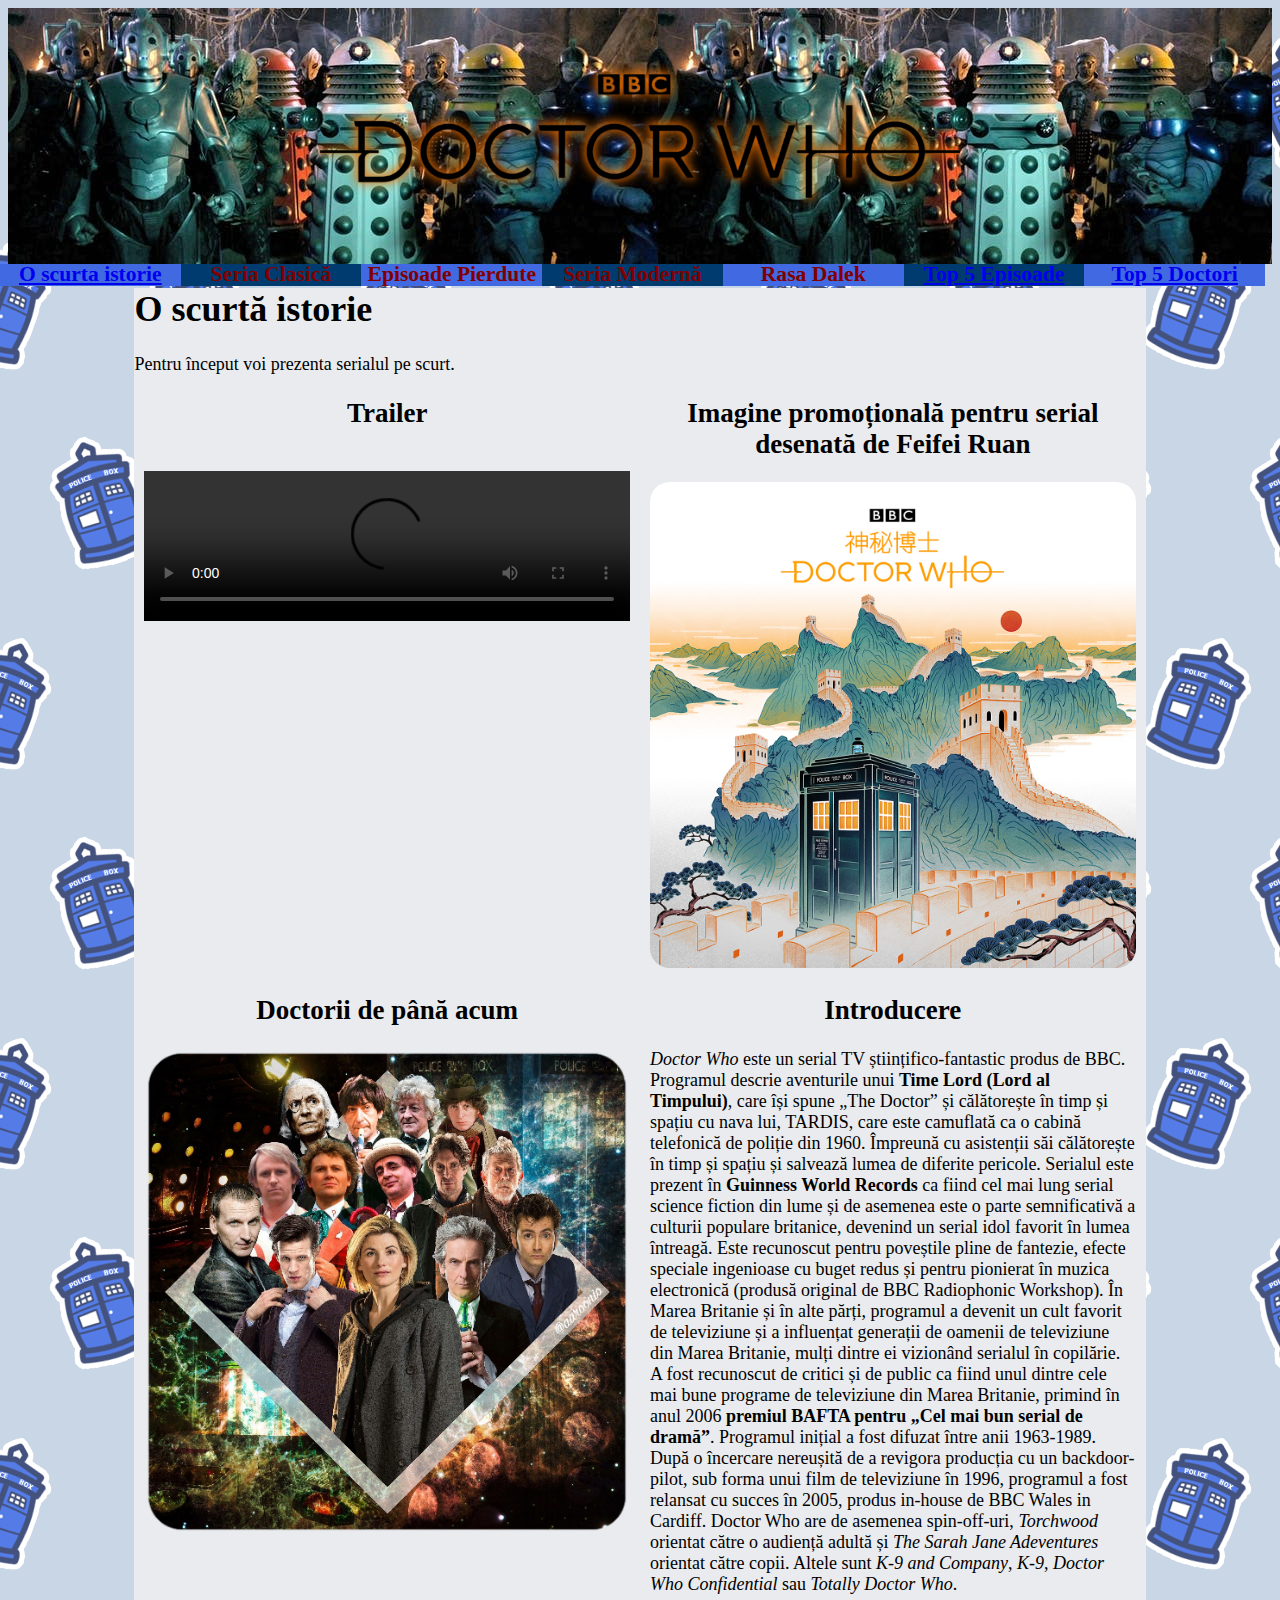
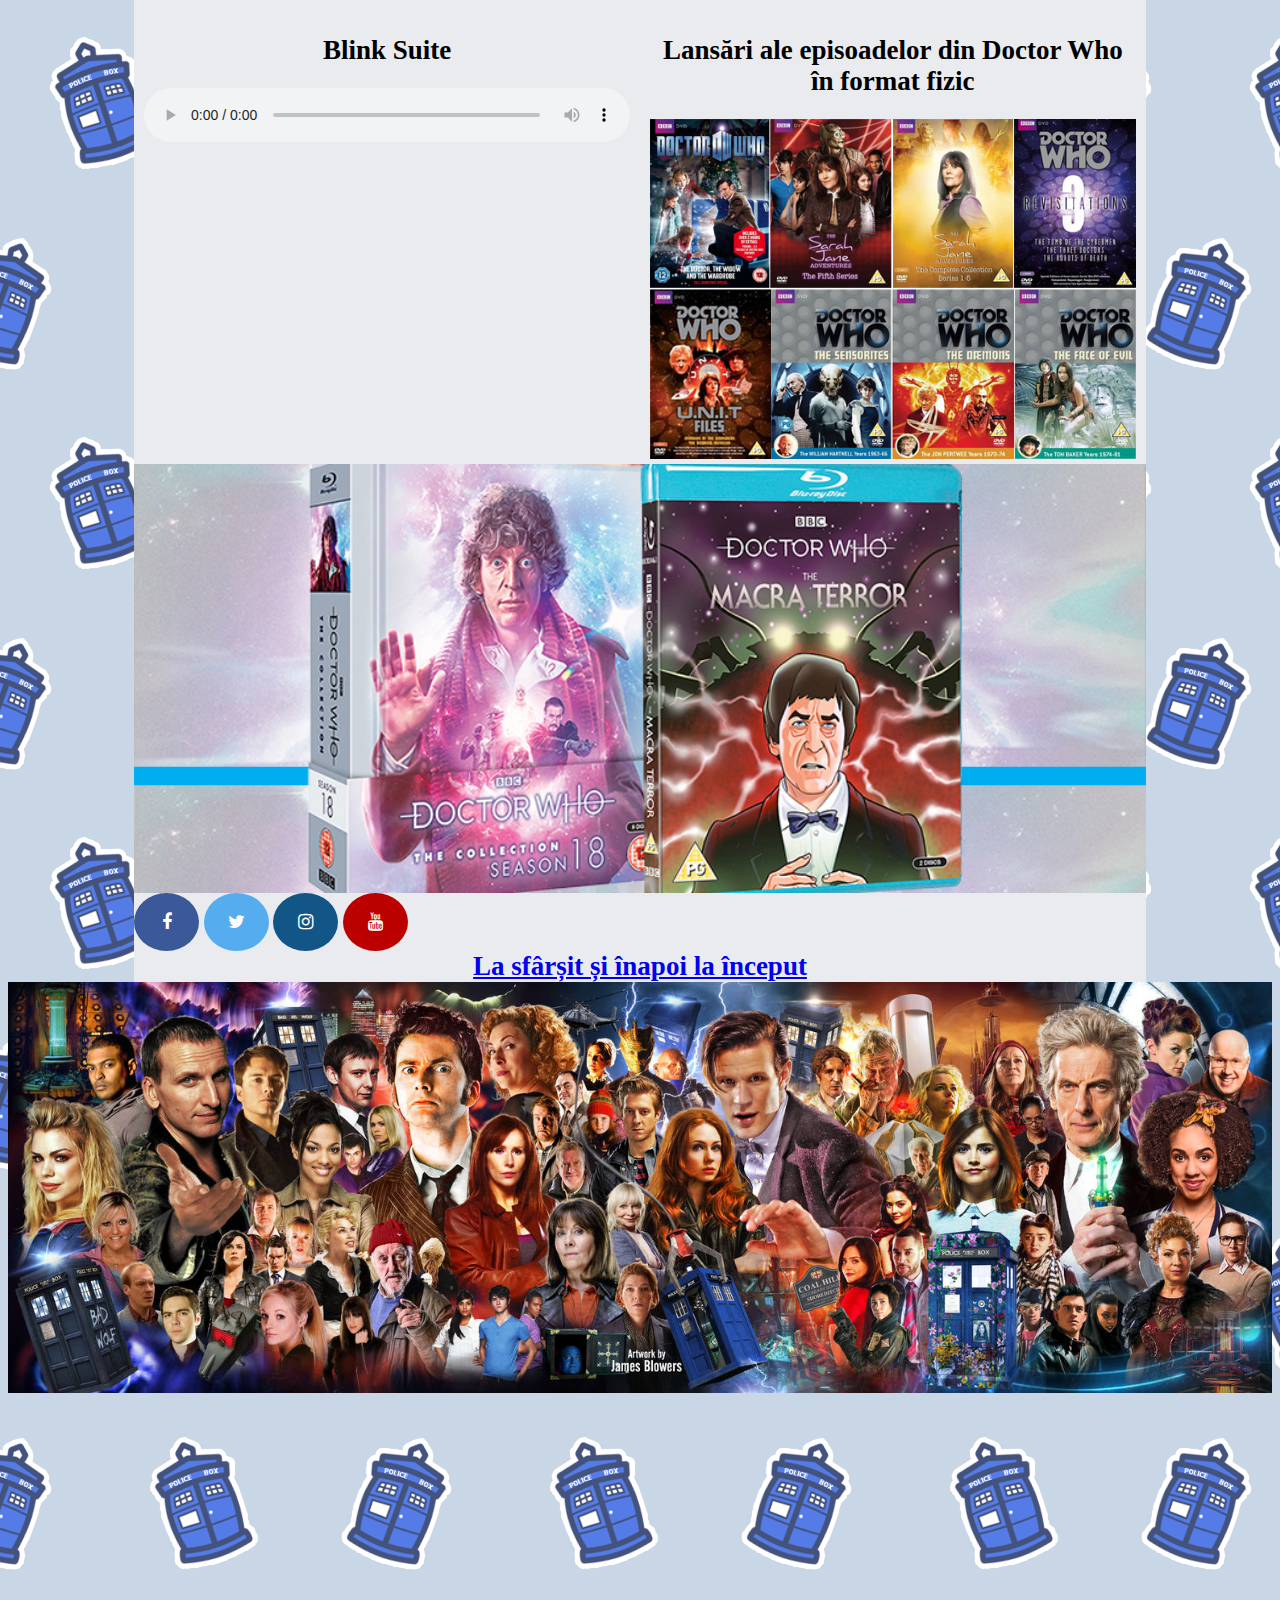
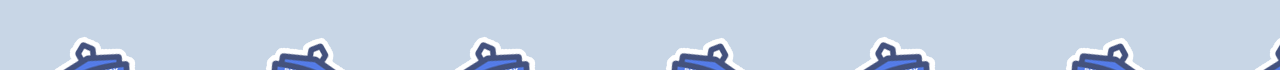
==== index.html @ f7acc75d "..." ====
<!DOCTYPE html>
<html lang="ro">
	<head>
		<title>O scurtă istorie - Doctor Who - </title>
		<meta charset="UTF-8">
		<meta name="description" content="O privire de ansamblu asupra serialului Doctor Who">
		<meta name="keywords" content="Doctor Who, trailer, BBC, 1963, BAFTA, Marele Zid Chinezesc, TARDIS, științifico-fantastic, Lord al Timpului">
		<meta name="author" content="Dan Nimară">
		<meta name="viewport" content="width=device-width, initial-scale=1.0">
		<link rel="stylesheet" type="text/css" href="CSS/index.css">
		<link rel="stylesheet" type="text/css" href="CSS/csscomun.css">
		<link rel="stylesheet" href="https://cdnjs.cloudflare.com/ajax/libs/font-awesome/4.7.0/css/font-awesome.min.css">
		<script>
		window.onload=function(){
			var height = Math.max( document.body.scrollHeight, document.body.offsetHeight, 
		document.documentElement.clientHeight, document.documentElement.scrollHeight, document.documentElement.offsetHeight );
			document.getElementById("stickymenu").style.height=height+"px"

		}
		</script>
		<style>
			
			
		</style>
		<link rel="shortcut icon" type="image/x-icon" href="./favicon.ico"/>
	</head>
	<body>
		<header class="c1">
			<img class="top" src="imagini/Logo.png" alt="Logo">
			<div id="stickymenu">
			<nav id="wrapper">
				<div id="navbar">
				<ul class="menu">
					<li>
					<div><a href="index.html"> O scurta istorie</a></div>
						<ul class="submenu">
							<li><a href="index.html#Trailer">Trailer</a></li>
							<li><a href="index.html#Doctorii">Doctorii de până acum</a></li>
							<li><a href="index.html#Introducere"> Introducere</a></li>
							<li><a href="index.html#Lansari">Lansări ale episoadelor din Doctor Who în format fizic</a></li>
						</ul>
					</li>
					<li><A HREF="SeriaClasică.html">Seria Clasică</A></li>
					<li><a href="EpisoadePierdute.html"> Episoade Pierdute</a></li>
					<li><a href="SeriaModernă.html"> Seria Modernă</a></li>
					<li><a href="RasaDalek.html"> Rasa Dalek</a></li>
					<li>
					<div><a href="Top5Episoade.html"> Top 5 Episoade</a></div>
						<ul class="submenu">
							<li><a href="Top5Episoade.html#5E">Locul 5</a></li>
							<li><a href="Top5Episoade.html#4E">Locul 4</a></li>
							<li><a href="Top5Episoade.html#3E">Locul 3</a></li>
							<li><a href="Top5Episoade.html#2E">Locul 2</a></li>
							<li><a href="Top5Episoade.html#1E">Locul 1</a></li>
						</ul>
					</li>
					<li>
					<div><a href="Top5Doctori.html"> Top 5 Doctori</a></div>
						<ul class="submenu">
							<li><a href="Top5Doctori.html#5D">Locul 5</a></li>
							<li><a href="Top5Doctori.html#4D">Locul 4</a></li>
							<li><a href="Top5Doctori.html#3D">Locul 3</a></li>
							<li><a href="Top5Doctori.html#2D">Locul 2</a></li>
							<li><a href="Top5Doctori.html#1D">Locul 1</a></li>
						</ul>
					</li>
				</ul>
				</div>
			</nav>
			</div>
		</header>
		<main>
			<div class="greybck">
			<h1> O scurtă istorie </h1>
			<aside>
			Pentru început voi prezenta serialul pe scurt.
			</aside>
			<div id="coloane">
				<div class="column">
					<section id="Trailer">
					<h2> Trailer </h2>
					<video controls>
					<source src="videos/Doctor-Who--Another-Planet--with-Who--Series-Trailer.mp4" type="video/mp4">
					Your browser does not support the video tag.
					</video>
					</section> 
				</div>
				<div class="column">
					<section id="Imagine">
						<h2> Imagine promoțională pentru serial desenată de Feifei Ruan</h2>
						<img src="imagini/MareleZidChinezesc.jpg" alt="TARDIS-ul pe Marele Zid Chinezesc" title="TARDIS">
					</section>
				</div>
				<div class="column">
					<section id="Doctorii">
						<h2> Doctorii de până acum </h2>
						<img src="imagini/Doctorul.png" alt="Imagine cu încarnările Doctorului" title="Încarnările Doctorului">
					</section>
				</div>
				<div class="column">
					<section id="Introducere">
						<h2> Introducere </h2>
						<p> <cite>Doctor Who</cite> este un serial TV științifico-fantastic produs de BBC. Programul descrie aventurile unui <strong>Time Lord (Lord al Timpului)</strong>, care își spune „The Doctor” și călătorește în timp și spațiu cu nava lui, TARDIS, care este camuflată ca o cabină telefonică de poliție din <time>1960</time>. Împreună cu asistenții săi călătorește în timp și spațiu și salvează lumea de diferite pericole.
							Serialul este prezent în <b>Guinness World Records</b> ca fiind cel mai lung serial science fiction din lume și de asemenea este o parte semnificativă a culturii populare britanice, devenind un serial idol favorit în lumea întreagă. Este recunoscut pentru poveștile pline de fantezie, efecte speciale ingenioase cu buget redus și pentru pionierat în muzica electronică (produsă original de BBC Radiophonic Workshop). În Marea Britanie și în alte părți, programul a devenit un cult favorit de televiziune și a influențat generații de oamenii de televiziune din Marea Britanie, mulți dintre ei vizionând serialul în copilărie. A fost recunoscut de critici și de public ca fiind unul dintre cele mai bune programe de televiziune din Marea Britanie, primind în anul <time>2006</time> <b>premiul BAFTA pentru „Cel mai bun serial de dramă”</b>.
							Programul inițial a fost difuzat între anii <time>1963</time>-<time>1989</time>. După o încercare nereușită de a revigora producția cu un backdoor-pilot, sub forma unui film de televiziune în <time>1996</time>, programul a fost relansat cu succes în <time>2005</time>, produs in-house de BBC Wales in Cardiff. Doctor Who are de asemenea spin-off-uri, <em>Torchwood</em> orientat către o audiență adultă și <em>The Sarah Jane Adeventures</em> orientat către copii. Altele sunt <em>K-9 and Company</em>, <em>K-9</em>, <em>Doctor Who Confidential</em> sau <em>Totally Doctor Who</em>. </p>
					</section>
				</div>
				<div class="column">
					<section id="Blink">
						<h2> Blink Suite </h2>
						<audio controls>
						<source src="DoctorWhoSeries3Soundtrack-BlinkSuite.mp3" type="audio/mpeg">
						Your browser does not support the audio tag.
						</audio>
					</section>
				</div>
				<div class="column">
					<section id="Lansari">
						<h2> Lansări ale episoadelor din Doctor Who în format fizic </h2>
						<img src="imagini/DVD-uri.jpg" alt="DVD-uri cu Doctor Who și spin-off-uri de-ale lui" title="DVD-uri">
					</section>
				</div>
				
					<img src="imagini/Blu-Ray.jpg" alt="Blu-Ray-uri cu Doctor Who" title="Blu-Ray-uri" class="center">
				
			</div>
			
			<a href="https://www.facebook.com/DoctorWho/" class="fa fa-facebook"></a>
			<a href="https://twitter.com/bbcdoctorwho" class="fa fa-twitter"></a>
			<a href="https://www.instagram.com/bbcdoctorwho/" class="fa fa-instagram"></a>
			<a href="https://www.youtube.com/user/doctorwho" class="fa fa-youtube"></a>
			<div class="alwaystop">
					<a href="#">La sfârșit și înapoi la început</a>
			</div>
			</div>
			
		</main>
		<footer>
		<img src="imagini/ModernDW.jpg" alt="Footer Image" class="image-responsive">
		</footer>
	</body>
</html>
---- CSS/index.css ----
#Imagine img{
	border-radius: 20px;
}
---- CSS/csscomun.css ----
html {
    font-size: 18px;
    font-family: "Times New Roman", Times, serif;
			background-image: url('cssimages/Tardis.png');
}



/* ------------meniu ------------------*/
	ul.menu,ul.submenu{ /* resetarea spatierilor */
		margin:0px;
		padding:0px;
		text-indent:0px;
	}
	nav{
		width:100000%;
		position:sticky;
		top: 0px;	
		left: 0px;
	}
	ul.menu>li, ul.menu>li>ul.submenu>li{
		display:block;
		
		font-size:1.2rem;
		font-weight:bold;
		height:1.2rem;
		line-height:1.2rem;
		text-align:center;		
		list-style-type:none;
		overflow:hidden;
	}
	ul.menu>li{
	 float:left;
	 width:14.28%;
	}
	ul.submenu>li{
	 width:100%;
	}
	ul.menu>li>a,ul.menu>li>div,ul.submenu>li>a{
		display:block;
		height:	100%;
		text-decoration:none;
		color:Maroon;
	}
	ul.menu>li:nth-of-type(even) a, ul.menu>li:nth-of-type(even) div{
		background:#003b6f;
	}
	ul.menu>li:nth-of-type(odd) a, ul.menu>li:nth-of-type(odd) div{
		background:royalblue;
	}

	ul.menu>li>ul.submenu{
		position:relative;
		top:0px;
	}

	ul.menu>li>ul.submenu>li
	{
		border-top:1px solid black;
	}
	ul.menu>li>ul.submenu>li:last-child
	{
		border-bottom:1px solid black;
	}

	ul.menu>li>a:hover, ul.submenu>li>a:hover{
		background:yellow;
	}
	ul.menu>li:hover{
		overflow:visible;
	}
	#stickymenu{
		position:absolute;
		width:0.1%;
		/* top: 0px; */
		left: 0px;
		z-index: 500;
	}
	
	
/* ------------ imagini ------------*/
	figure{
    display: inline-block;
    border: 1px solid black;
    margin: 20px;
	text-align: center;
	font-weight: bold;
	}
	.center{
	display: block;
	margin-left: auto;
	margin-right: auto;
	}
/* ----------- aliniere titlu --------- */
	h2{
		text-align: center;
	}
/* ------------ coloane --------------*/
	
	#coloane>section,#coloane>figure,#coloane>p,#coloane>video{
		padding: 2px;
		min-width: 250px;
		width: 100%;
		height: auto;
	}
	#coloane2>section,#coloane2>figure,#coloane2>p,#coloane2>video{
		padding: 2px;
		min-width: 250px;
		width: 100%;
		height: auto;
	}
	.column{
		width:50%;
		padding-left: 10px;
		padding-right: 10px;
		box-sizing: border-box;
	}
	div#coloane{
		display: flex;
		flex-wrap: wrap;
	}
	div#coloane2{
		display: flex;
		flex-wrap: wrap;
	}
	main{
		padding-left: 10%;
		padding-right: 10%;

	}
	.greybck{
		background-color: #e9ebee;
	}
	
/* -------------- footer and header ------------- */
	.top{	
				display: block;
				margin-left: auto;
				margin-right: auto;
				margin-top: auto;
				width: 61%;
			}
	.c1{
		background-image: url('cssimages/dw-villains.jpeg');
		background-repeat: repeat;
		}
	.image-responsive{
		width: 100%;
		height: auto;
	}
	.alwaystop{
		font-weight: bold;
		float:none;
		text-align: center;
		font-size: 1.5em;
	}
/* -------------- facebook, twitter, instagram, youtube ----------- */
			.fa {
			  padding: 20px;
			  font-size: 30px;
			  width: 25px;
			  text-align: center;
			  text-decoration: none;
			  border-radius: 50%;
			}
			.fa:hover {
			  opacity: 0.7;
			  box-shadow: 0px 0px 15px 5px #F8F8FF;
			}
			/* Facebook */
			.fa-facebook {
			  background: #3B5998;
			  color: white;
			}
			/* Twitter */
			.fa-twitter {
				background: #55ACEE;
				color: white;
			}
			.fa-youtube {
				background: #bb0000;
				color: white;
			}
			.fa-instagram {
				background: #125688;
				color: white;
			}
/* ----------- responsive general ---------- */
		p{
		float:none;
		width:100%;
		}
		img{
		width:100%;
		height: auto;
		}
		audio{
			width: 100%;
		}
		video{
			margin-top: 20px;
			width: 100%;
			height: auto;
		}
		header.c1{
			width: 100%;
			height: auto;
		}
	@media screen and (min-width:360px) and (max-width:499px){
		main{
			padding-left: 5px;
			padding-right: 5px;
		}
		div#coloane{
		display: block;
		}
		div#coloane2{
		display: block;
		}
		.column{
		width:100%;
		padding-left: 10px;
		box-sizing: border-box;
		}
		ul.menu>li{
		 width:14.28%;
		}

		ul.menu>li:hover ul.submenu{
			width:100vw;
			position:absolute;
			left:0px;
			top:1.2rem;
			border-top:1px solid magenta;
			border-bottom:1px solid black;
		}
		
		ul.menu>li:nth-of-type(even):hover ul.submenu{
				background:#003b6f;
		}
		ul.menu>li:nth-of-type(odd):hover ul.submenu{
				background:royalblue;
		}
		ul.menu>li:hover ul.submenu>li{
			float:left;
			width:14.28%;
			border:none;
		}
	}
	@media screen and (min-width:500px) and (max-width:750px){
		main{
			padding-left: 5px;
			padding-right: 5px;
		}
		
		ul.menu>li{
		 width:14.28%;
		}

		ul.menu>li:hover ul.submenu{
			width:100vw;
			position:absolute;
			left:0px;
			top:1.2rem;
			border-top:1px solid magenta;
			border-bottom:1px solid black;
		}
		
		ul.menu>li:nth-of-type(even):hover ul.submenu{
				background:#003b6f;
		}
		ul.menu>li:nth-of-type(odd):hover ul.submenu{
				background:royalblue;
		}
		ul.menu>li:hover ul.submenu>li{
			float:left;
			width:14.28%;
			border:none;
		}
	}
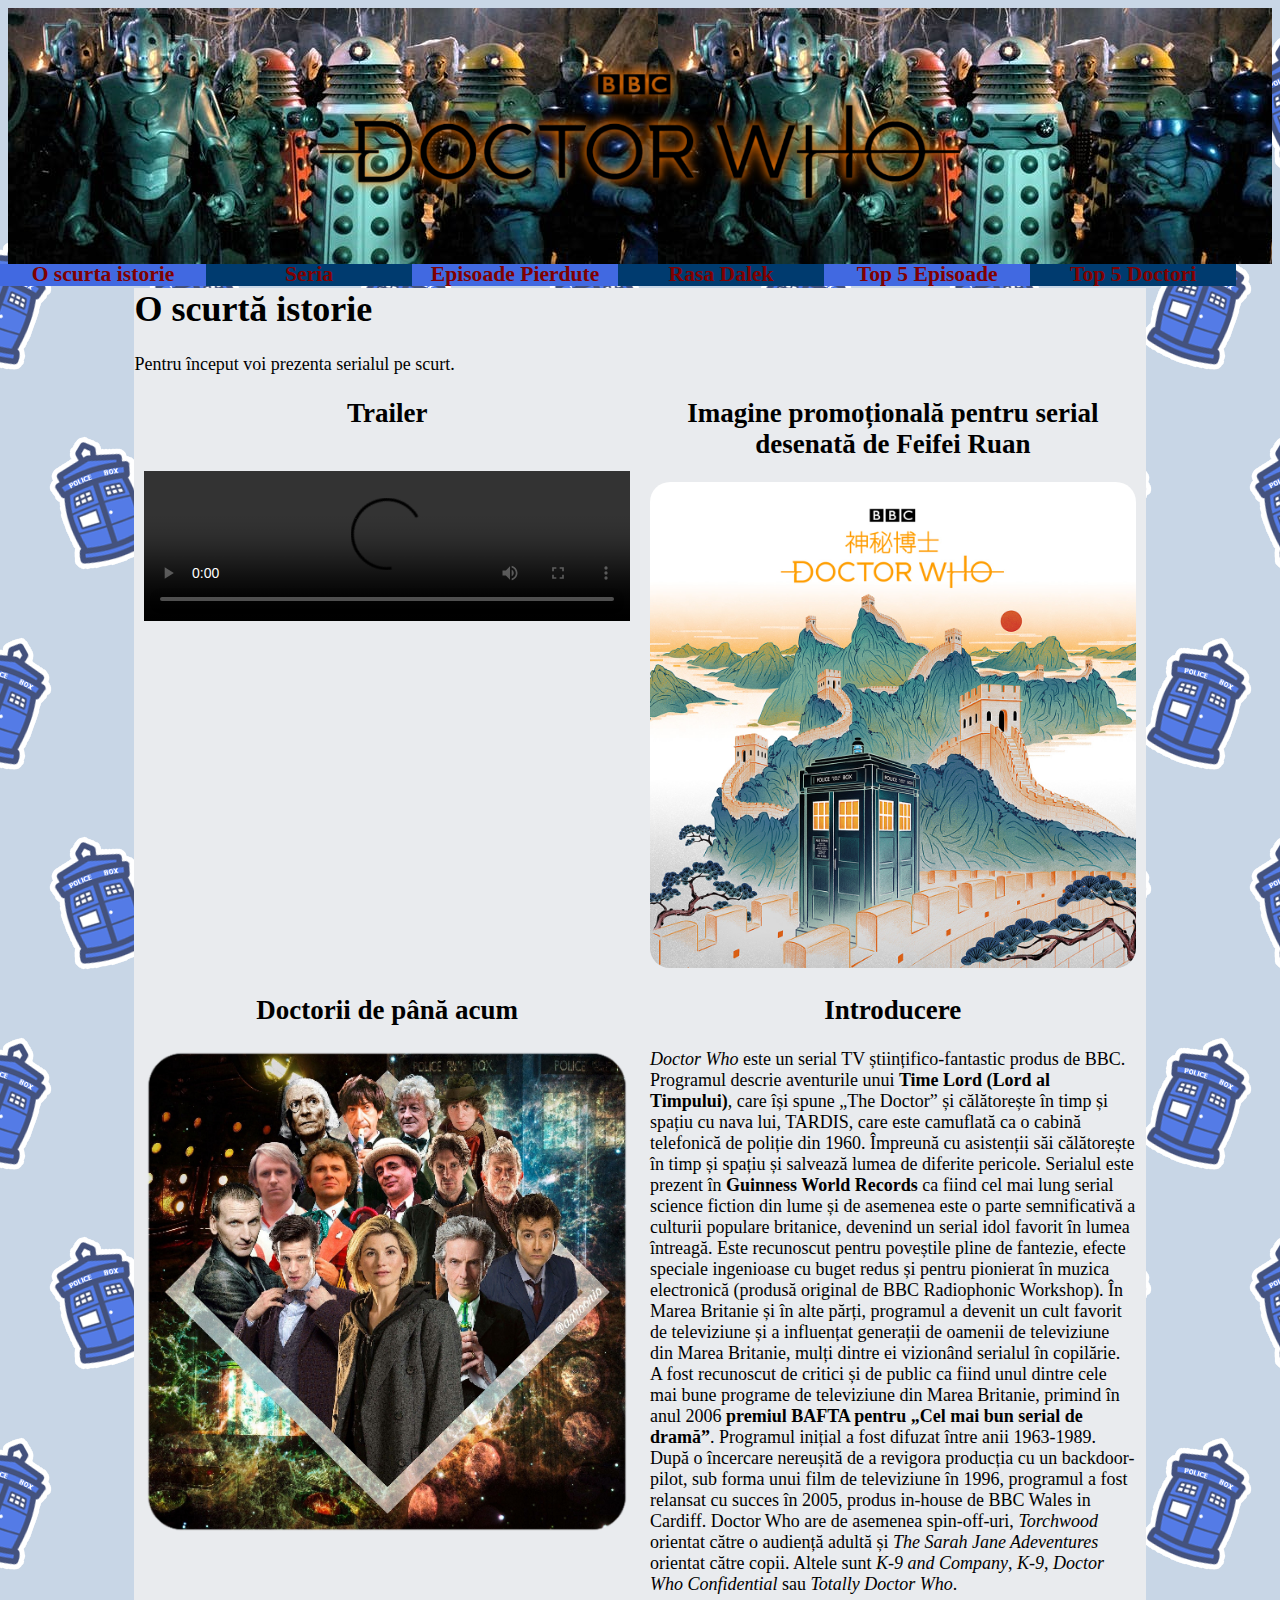
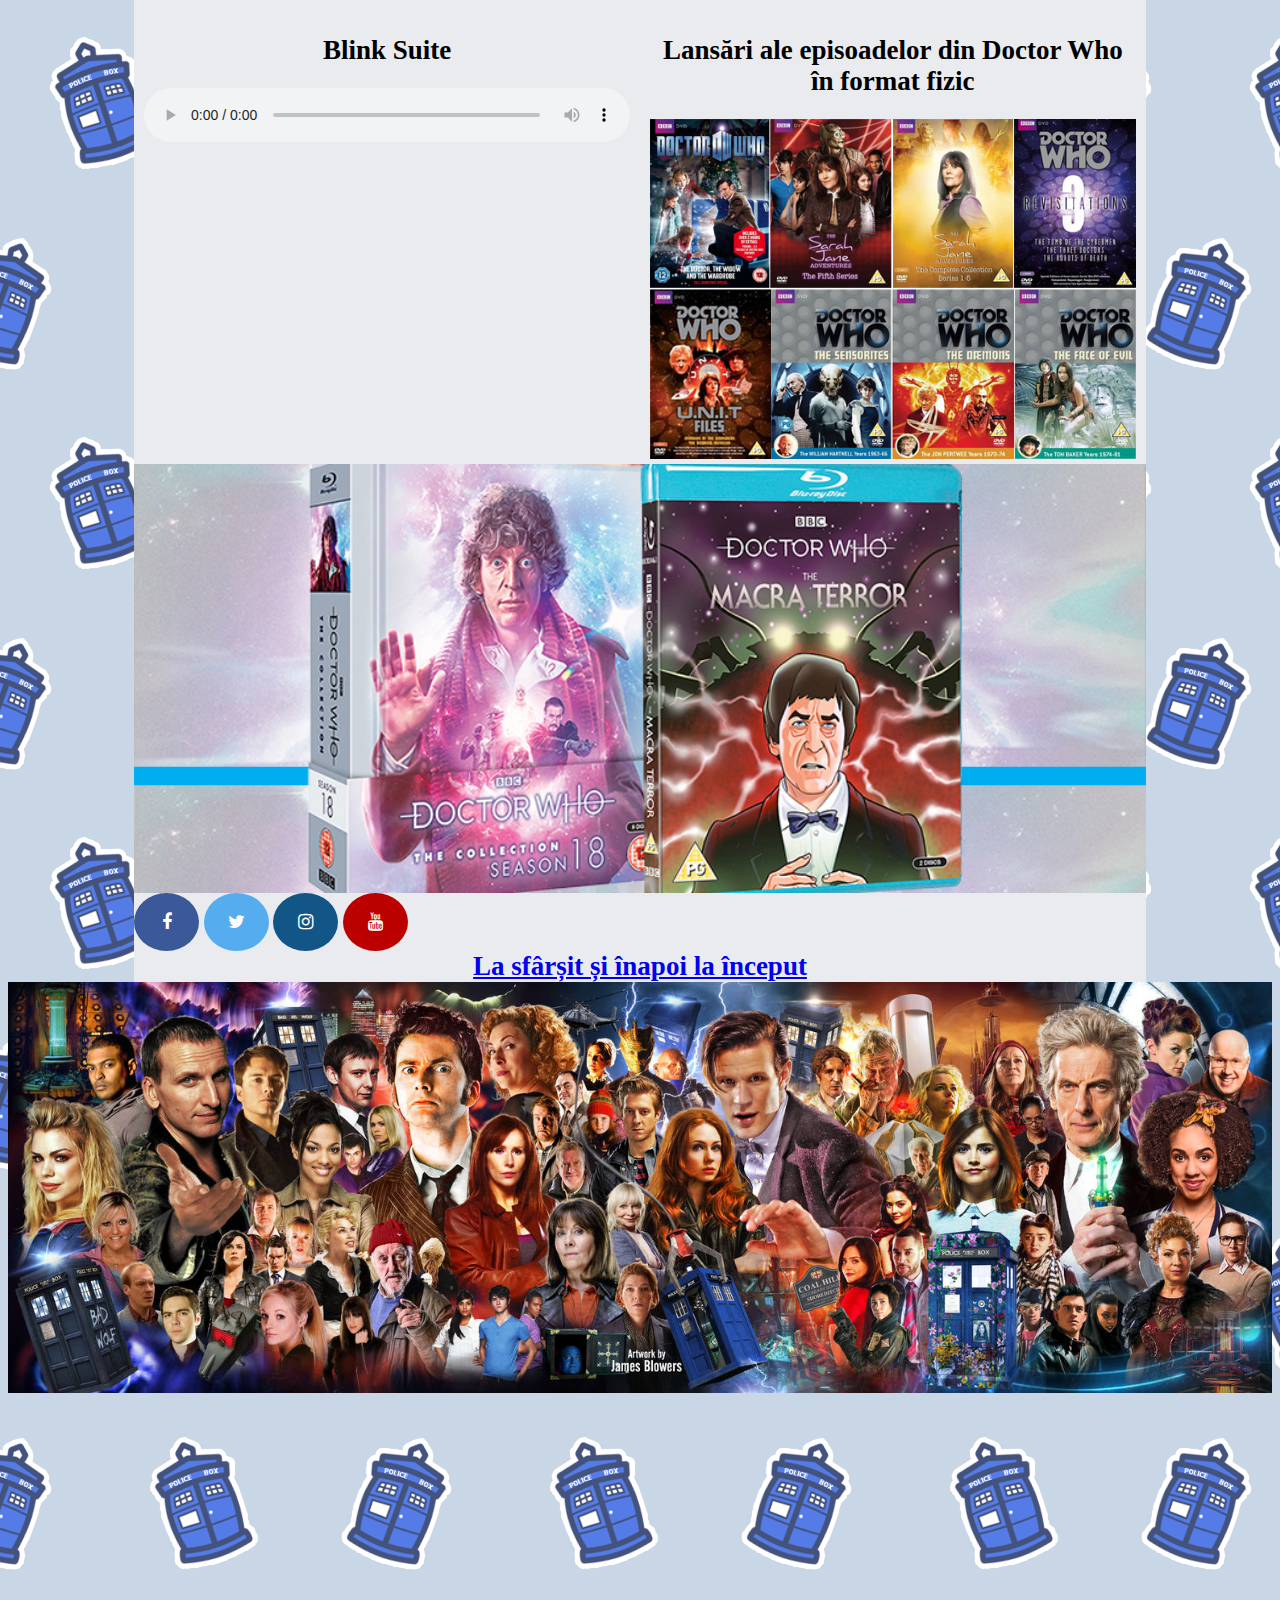
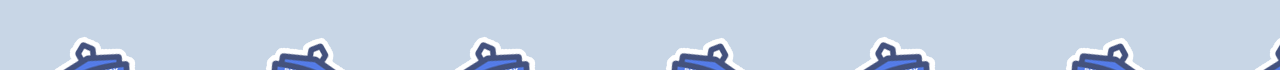
==== commit 456c7c71: "meniu super responsive" ====
--- a/index.html
+++ b/index.html
@@ -32,20 +32,25 @@
 				<div id="navbar">
 				<ul class="menu">
 					<li>
-					<div><a href="index.html"> O scurta istorie</a></div>
+					<a href="index.html"> O scurta istorie</a>
 						<ul class="submenu">
 							<li><a href="index.html#Trailer">Trailer</a></li>
 							<li><a href="index.html#Doctorii">Doctorii de până acum</a></li>
 							<li><a href="index.html#Introducere"> Introducere</a></li>
-							<li><a href="index.html#Lansari">Lansări ale episoadelor din Doctor Who în format fizic</a></li>
+							<li><a href="index.html#Lansari">Lansări ale episoadelor în format fizic</a></li>
 						</ul>
 					</li>
-					<li><A HREF="SeriaClasică.html">Seria Clasică</A></li>
+					<li>
+					<div>Seria</div>
+						<ul class="submenu">
+							<li><a href="Seria Clasică.html">Clasică</a></li>
+							<li><a href="Seria Modernă.html"> Modernă</a></li>
+						</ul>
+					</li>
 					<li><a href="EpisoadePierdute.html"> Episoade Pierdute</a></li>
-					<li><a href="SeriaModernă.html"> Seria Modernă</a></li>
 					<li><a href="RasaDalek.html"> Rasa Dalek</a></li>
 					<li>
-					<div><a href="Top5Episoade.html"> Top 5 Episoade</a></div>
+					<a href="Top5Episoade.html"> Top 5 Episoade</a>
 						<ul class="submenu">
 							<li><a href="Top5Episoade.html#5E">Locul 5</a></li>
 							<li><a href="Top5Episoade.html#4E">Locul 4</a></li>
@@ -55,7 +60,7 @@
 						</ul>
 					</li>
 					<li>
-					<div><a href="Top5Doctori.html"> Top 5 Doctori</a></div>
+					<a href="Top5Doctori.html"> Top 5 Doctori</a>
 						<ul class="submenu">
 							<li><a href="Top5Doctori.html#5D">Locul 5</a></li>
 							<li><a href="Top5Doctori.html#4D">Locul 4</a></li>
--- a/CSS/csscomun.css
+++ b/CSS/csscomun.css
@@ -32,7 +32,7 @@
 	}
 	ul.menu>li{
 	 float:left;
-	 width:14.28%;
+	 width:16.28%;
 	}
 	ul.submenu>li{
 	 width:100%;
@@ -208,9 +208,12 @@
 			height: auto;
 		}
 	@media screen and (min-width:360px) and (max-width:499px){
+		h1{ 
+		margin-top:40px;
+		}
 		main{
-			padding-left: 5px;
-			padding-right: 5px;
+			padding-left: 1px;
+			padding-right: 1px;
 		}
 		div#coloane{
 		display: block;
@@ -224,58 +227,45 @@
 		box-sizing: border-box;
 		}
 		ul.menu>li{
-		 width:14.28%;
-		}
-
-		ul.menu>li:hover ul.submenu{
-			width:100vw;
-			position:absolute;
-			left:0px;
-			top:1.2rem;
-			border-top:1px solid magenta;
-			border-bottom:1px solid black;
-		}
-		
+			float:left;
+			width:33.33%;
+		}
+		ul.menu>li>a,ul.menu>li>div,ul.submenu>li>a{
+			display:block;
+			height:	100%;
+			text-decoration:none;
+			color:Maroon;
+		}
 		ul.menu>li:nth-of-type(even):hover ul.submenu{
 				background:#003b6f;
 		}
 		ul.menu>li:nth-of-type(odd):hover ul.submenu{
 				background:royalblue;
 		}
-		ul.menu>li:hover ul.submenu>li{
-			float:left;
-			width:14.28%;
-			border:none;
-		}
 	}
 	@media screen and (min-width:500px) and (max-width:750px){
+		h1{ 
+		margin-top:40px;
+		}
 		main{
 			padding-left: 5px;
 			padding-right: 5px;
 		}
 		
 		ul.menu>li{
-		 width:14.28%;
-		}
-
-		ul.menu>li:hover ul.submenu{
-			width:100vw;
-			position:absolute;
-			left:0px;
-			top:1.2rem;
-			border-top:1px solid magenta;
-			border-bottom:1px solid black;
-		}
-		
+			float: left;
+			width:33.33%;
+		}
+		ul.menu>li>a,ul.menu>li>div,ul.submenu>li>a{
+			display:block;
+			height:	100%;
+			text-decoration:none;
+			color:Maroon;
+		}
 		ul.menu>li:nth-of-type(even):hover ul.submenu{
 				background:#003b6f;
 		}
 		ul.menu>li:nth-of-type(odd):hover ul.submenu{
 				background:royalblue;
 		}
-		ul.menu>li:hover ul.submenu>li{
-			float:left;
-			width:14.28%;
-			border:none;
-		}
 	}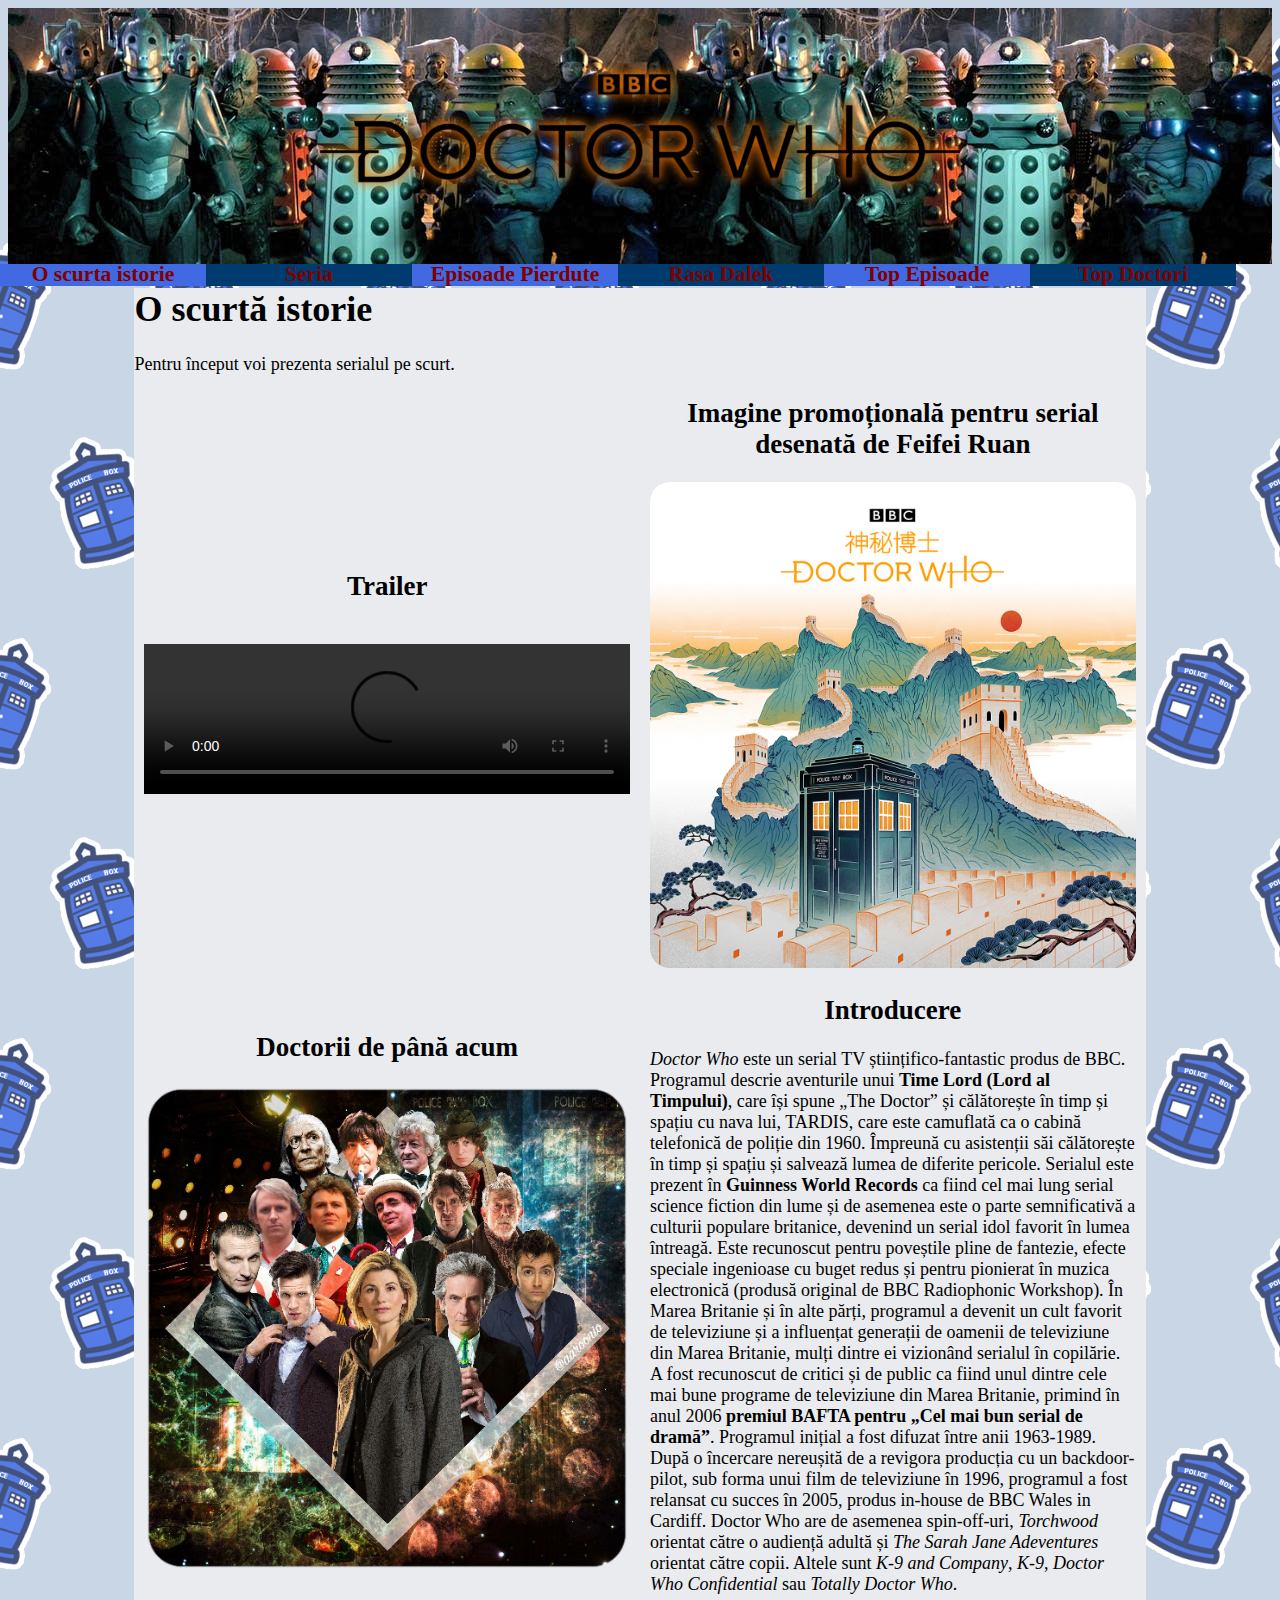
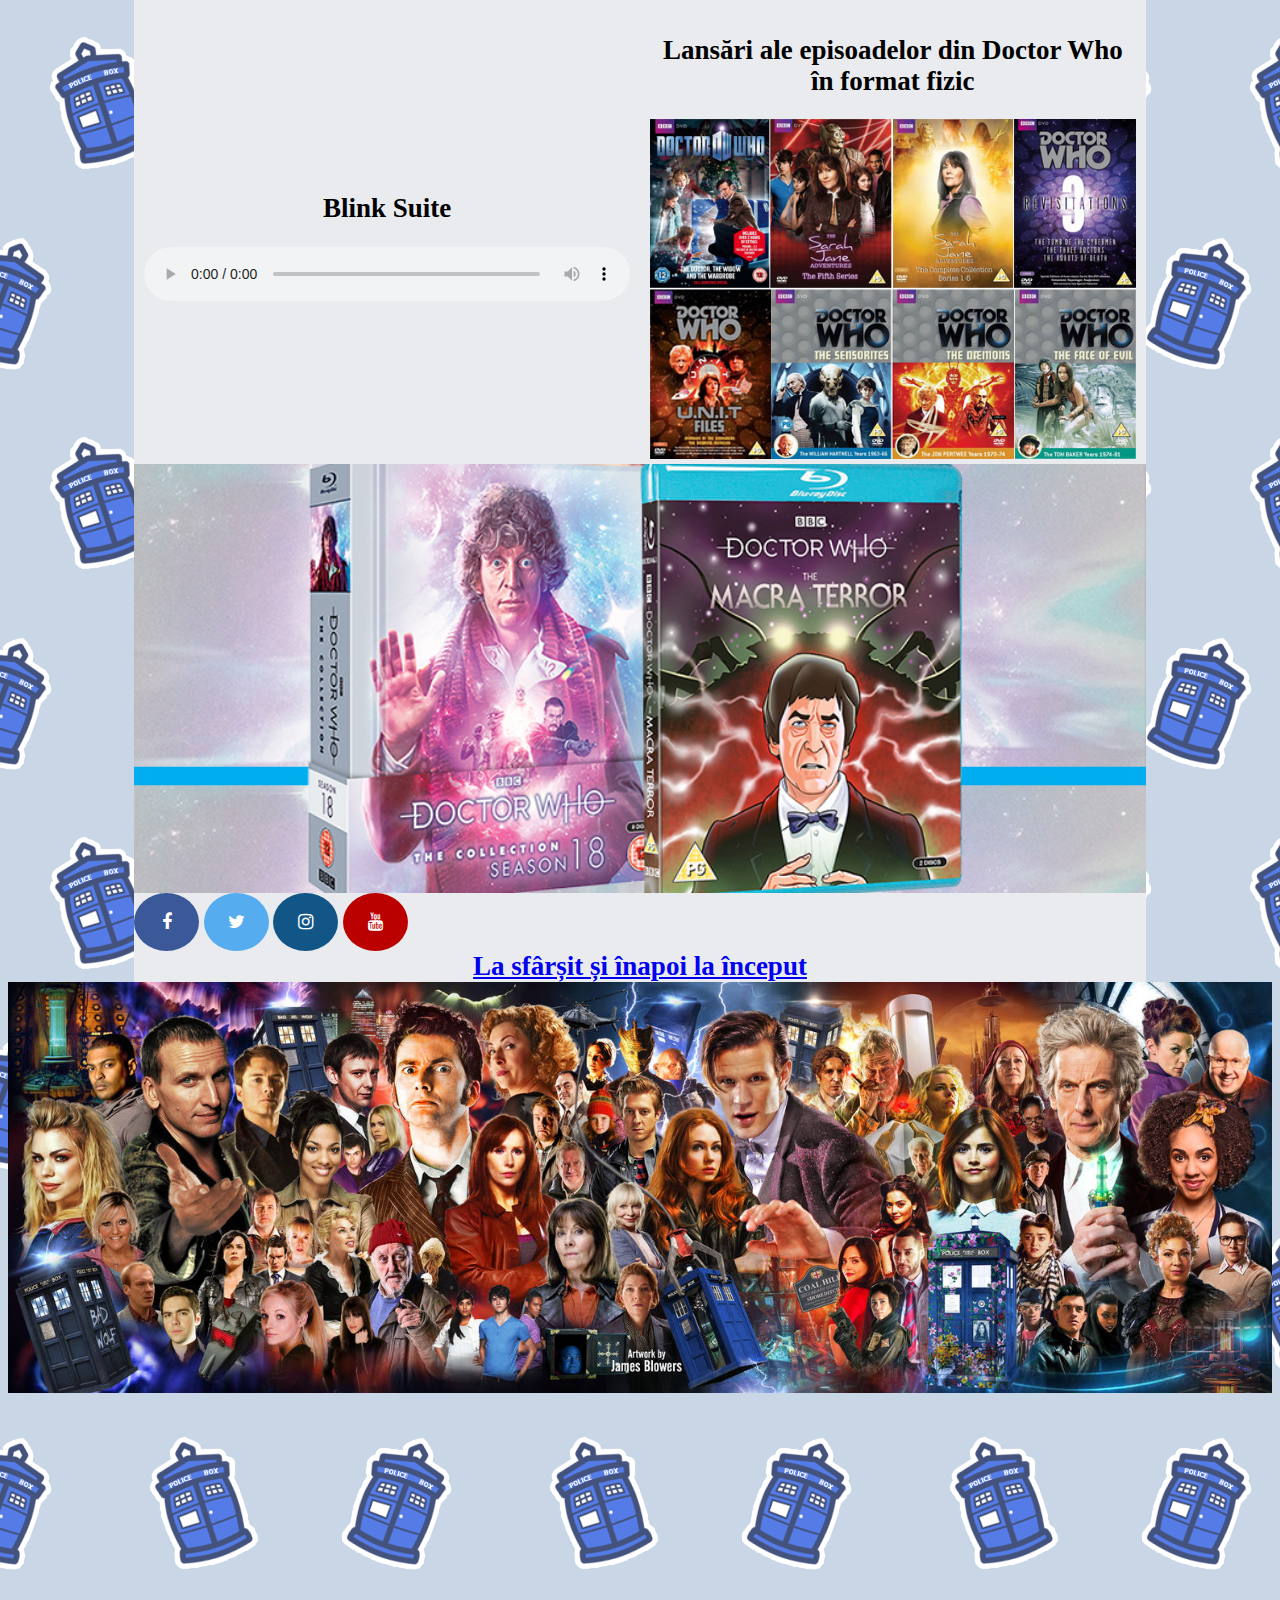
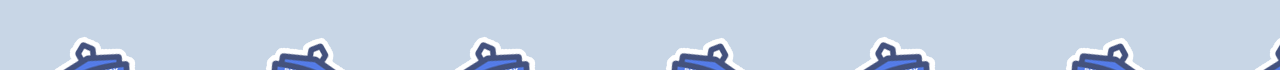
==== commit 867e72a0: "more menu updates" ====
--- a/index.html
+++ b/index.html
@@ -43,14 +43,14 @@
 					<li>
 					<div>Seria</div>
 						<ul class="submenu">
-							<li><a href="Seria Clasică.html">Clasică</a></li>
-							<li><a href="Seria Modernă.html"> Modernă</a></li>
+							<li><a href="SeriaClasică.html">Clasică</a></li>
+							<li><a href="SeriaModernă.html"> Modernă</a></li>
 						</ul>
 					</li>
 					<li><a href="EpisoadePierdute.html"> Episoade Pierdute</a></li>
 					<li><a href="RasaDalek.html"> Rasa Dalek</a></li>
 					<li>
-					<a href="Top5Episoade.html"> Top 5 Episoade</a>
+					<div>Top Episoade</div>
 						<ul class="submenu">
 							<li><a href="Top5Episoade.html#5E">Locul 5</a></li>
 							<li><a href="Top5Episoade.html#4E">Locul 4</a></li>
@@ -60,7 +60,7 @@
 						</ul>
 					</li>
 					<li>
-					<a href="Top5Doctori.html"> Top 5 Doctori</a>
+					<div>Top Doctori</div>
 						<ul class="submenu">
 							<li><a href="Top5Doctori.html#5D">Locul 5</a></li>
 							<li><a href="Top5Doctori.html#4D">Locul 4</a></li>
@@ -107,7 +107,8 @@
 						<h2> Introducere </h2>
 						<p> <cite>Doctor Who</cite> este un serial TV științifico-fantastic produs de BBC. Programul descrie aventurile unui <strong>Time Lord (Lord al Timpului)</strong>, care își spune „The Doctor” și călătorește în timp și spațiu cu nava lui, TARDIS, care este camuflată ca o cabină telefonică de poliție din <time>1960</time>. Împreună cu asistenții săi călătorește în timp și spațiu și salvează lumea de diferite pericole.
 							Serialul este prezent în <b>Guinness World Records</b> ca fiind cel mai lung serial science fiction din lume și de asemenea este o parte semnificativă a culturii populare britanice, devenind un serial idol favorit în lumea întreagă. Este recunoscut pentru poveștile pline de fantezie, efecte speciale ingenioase cu buget redus și pentru pionierat în muzica electronică (produsă original de BBC Radiophonic Workshop). În Marea Britanie și în alte părți, programul a devenit un cult favorit de televiziune și a influențat generații de oamenii de televiziune din Marea Britanie, mulți dintre ei vizionând serialul în copilărie. A fost recunoscut de critici și de public ca fiind unul dintre cele mai bune programe de televiziune din Marea Britanie, primind în anul <time>2006</time> <b>premiul BAFTA pentru „Cel mai bun serial de dramă”</b>.
-							Programul inițial a fost difuzat între anii <time>1963</time>-<time>1989</time>. După o încercare nereușită de a revigora producția cu un backdoor-pilot, sub forma unui film de televiziune în <time>1996</time>, programul a fost relansat cu succes în <time>2005</time>, produs in-house de BBC Wales in Cardiff. Doctor Who are de asemenea spin-off-uri, <em>Torchwood</em> orientat către o audiență adultă și <em>The Sarah Jane Adeventures</em> orientat către copii. Altele sunt <em>K-9 and Company</em>, <em>K-9</em>, <em>Doctor Who Confidential</em> sau <em>Totally Doctor Who</em>. </p>
+							Programul inițial a fost difuzat între anii <time>1963</time>-<time>1989</time>. După o încercare nereușită de a revigora producția cu un backdoor-pilot, sub forma unui film de televiziune în <time>1996</time>, programul a fost relansat cu succes în <time>2005</time>, produs in-house de BBC Wales in Cardiff. Doctor Who are de asemenea spin-off-uri, <cite>Torchwood</cite> orientat către o audiență adultă și <cite>The Sarah Jane Adeventures</cite> orientat către copii. Altele sunt <cite>K-9 and Company</cite>, <cite>K-9</cite>, <cite>Doctor Who Confidential</cite> sau <cite>Totally Doctor Who</cite>. </p>
+						
 					</section>
 				</div>
 				<div class="column">
--- a/CSS/csscomun.css
+++ b/CSS/csscomun.css
@@ -4,7 +4,6 @@
     font-family: "Times New Roman", Times, serif;
 			background-image: url('cssimages/Tardis.png');
 }
-
 
 
 /* ------------meniu ------------------*/
@@ -119,10 +118,14 @@
 	div#coloane{
 		display: flex;
 		flex-wrap: wrap;
+		align-items: center;
+		justify-content: center;
 	}
 	div#coloane2{
 		display: flex;
 		flex-wrap: wrap;
+		align-items: center;
+		justify-content: center;
 	}
 	main{
 		padding-left: 10%;
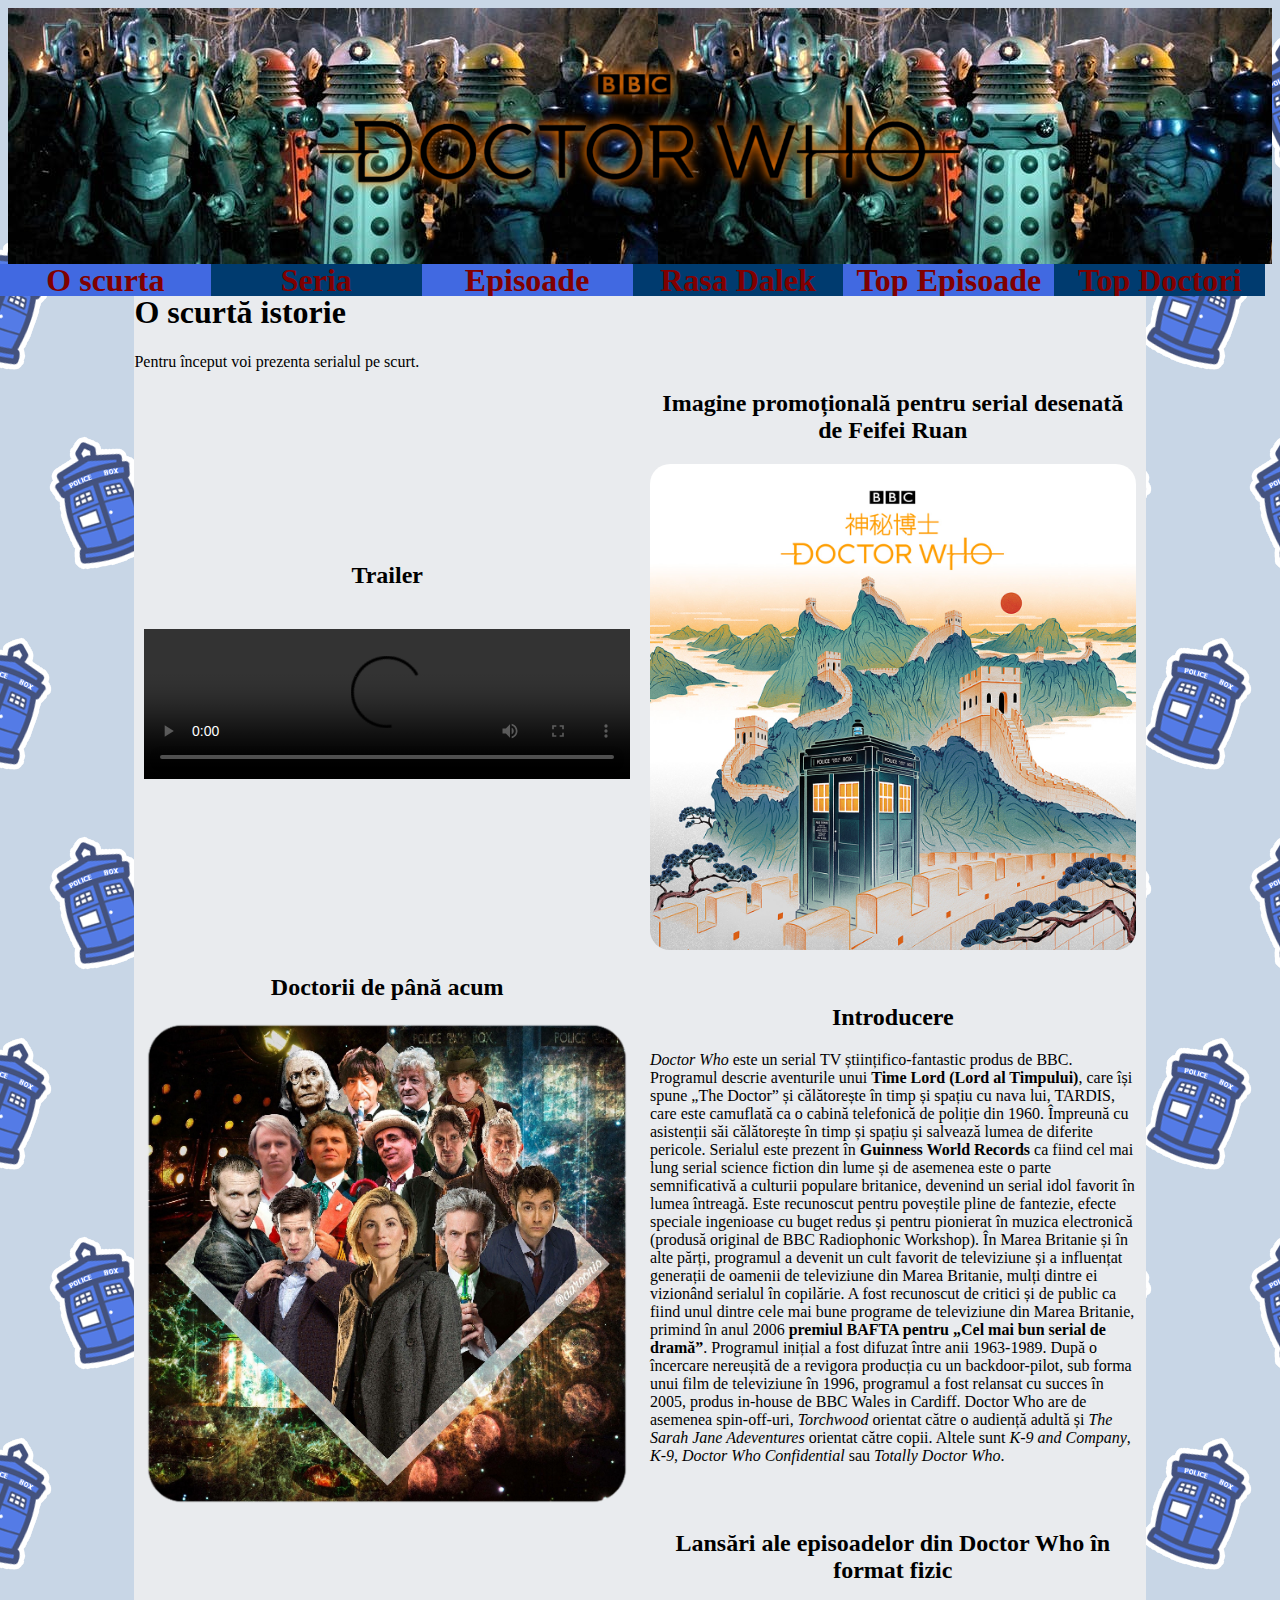
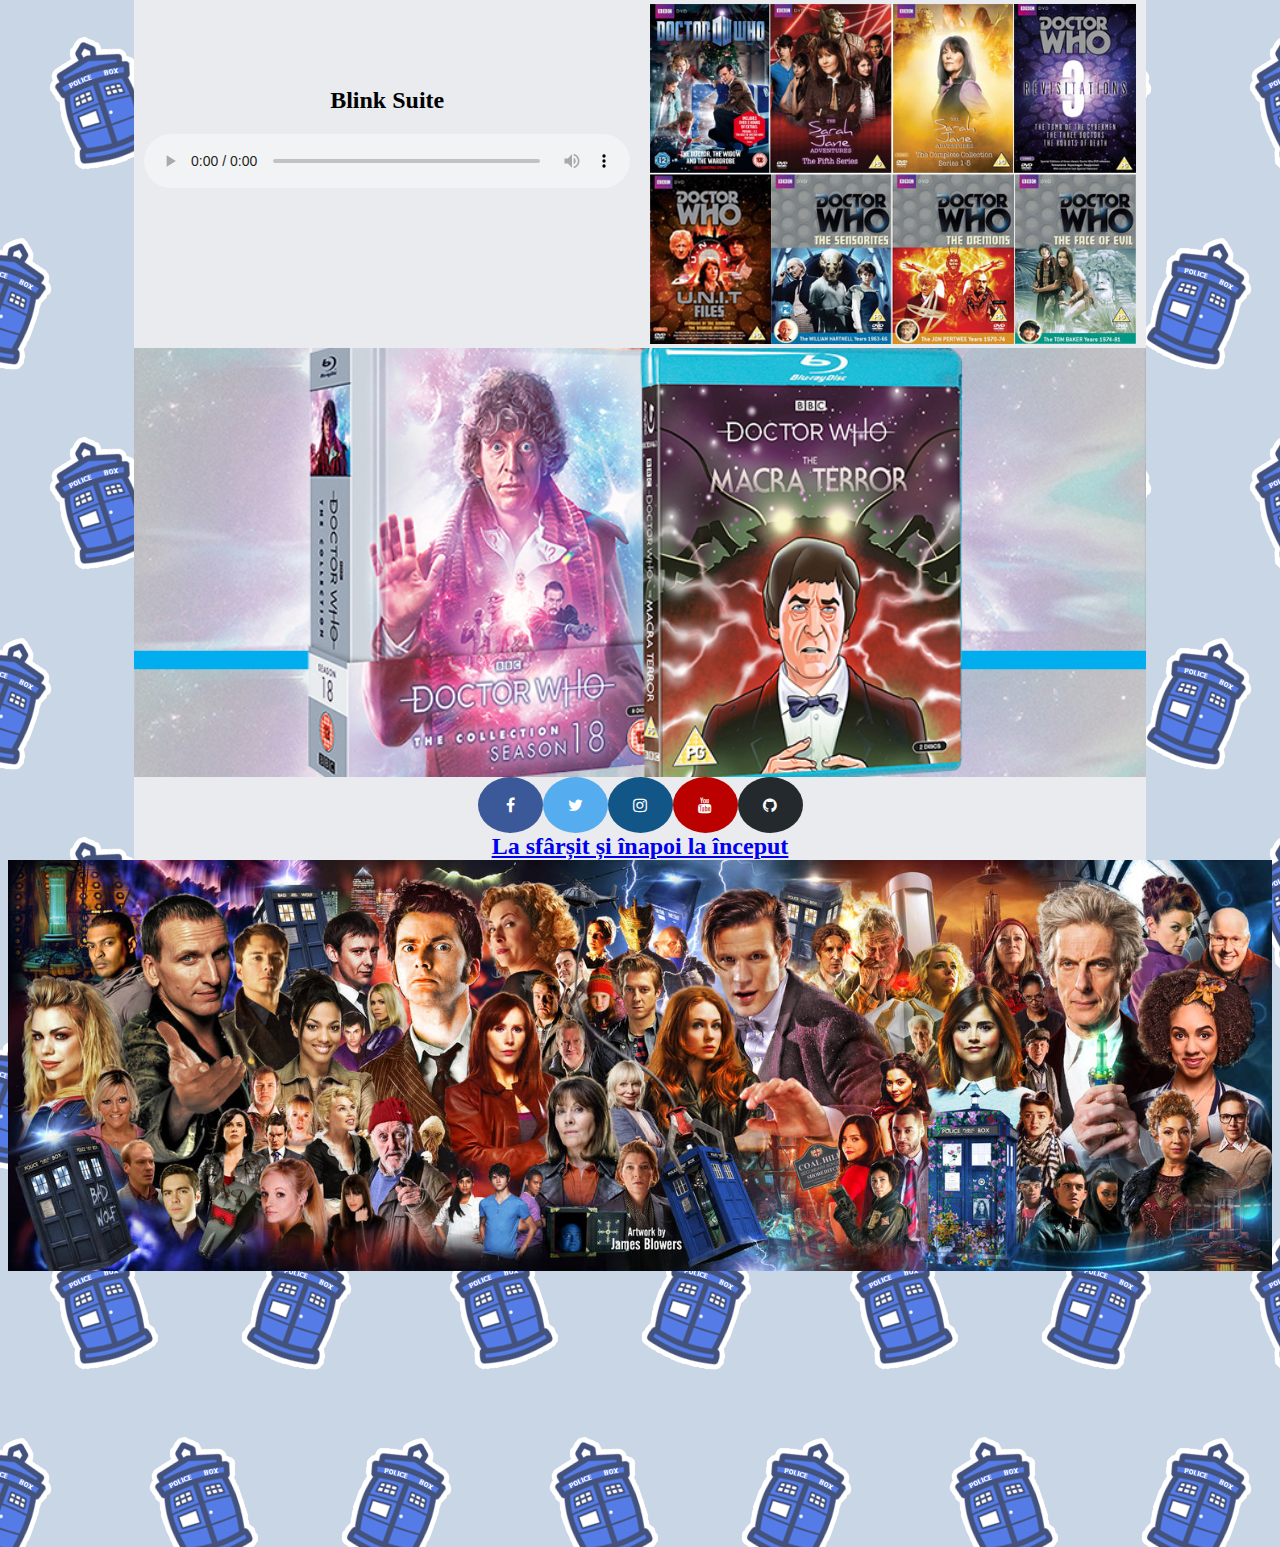
==== commit 541f3af7: "github" ====
--- a/index.html
+++ b/index.html
@@ -130,14 +130,16 @@
 					<img src="imagini/Blu-Ray.jpg" alt="Blu-Ray-uri cu Doctor Who" title="Blu-Ray-uri" class="center">
 				
 			</div>
-			
-			<a href="https://www.facebook.com/DoctorWho/" class="fa fa-facebook"></a>
-			<a href="https://twitter.com/bbcdoctorwho" class="fa fa-twitter"></a>
-			<a href="https://www.instagram.com/bbcdoctorwho/" class="fa fa-instagram"></a>
-			<a href="https://www.youtube.com/user/doctorwho" class="fa fa-youtube"></a>
-			<div class="alwaystop">
-					<a href="#">La sfârșit și înapoi la început</a>
+			<div class="socialmedia">
+				<a href="https://www.facebook.com/DoctorWho/" class="fa fa-facebook"></a>
+				<a href="https://twitter.com/bbcdoctorwho" class="fa fa-twitter"></a>
+				<a href="https://www.instagram.com/bbcdoctorwho/" class="fa fa-instagram"></a>
+				<a href="https://www.youtube.com/user/doctorwho" class="fa fa-youtube"></a>
+				<a href="https://github.com/DanNimara" class="fa fa-github"></a>
 			</div>
+				<div class="alwaystop">
+						<a href="#">La sfârșit și înapoi la început</a>
+				</div>
 			</div>
 			
 		</main>
--- a/CSS/csscomun.css
+++ b/CSS/csscomun.css
@@ -1,6 +1,6 @@
 
 html {
-    font-size: 18px;
+    font-size: 16px;
     font-family: "Times New Roman", Times, serif;
 			background-image: url('cssimages/Tardis.png');
 }
@@ -21,17 +21,17 @@
 	ul.menu>li, ul.menu>li>ul.submenu>li{
 		display:block;
 		
-		font-size:1.2rem;
+		font-size:2rem;
 		font-weight:bold;
-		height:1.2rem;
-		line-height:1.2rem;
+		height:2rem;
+		line-height:2rem;
 		text-align:center;		
 		list-style-type:none;
 		overflow:hidden;
 	}
 	ul.menu>li{
 	 float:left;
-	 width:16.28%;
+	 width:16.66%;
 	}
 	ul.submenu>li{
 	 width:100%;
@@ -72,7 +72,6 @@
 	#stickymenu{
 		position:absolute;
 		width:0.1%;
-		/* top: 0px; */
 		left: 0px;
 		z-index: 500;
 	}
@@ -159,6 +158,10 @@
 		font-size: 1.5em;
 	}
 /* -------------- facebook, twitter, instagram, youtube ----------- */
+			.socialmedia{
+				display: flex;
+				justify-content: center;
+			}
 			.fa {
 			  padding: 20px;
 			  font-size: 30px;
@@ -189,6 +192,10 @@
 				background: #125688;
 				color: white;
 			}
+			.fa-github{
+				background: #24292e;
+				color: white;
+			}
 /* ----------- responsive general ---------- */
 		p{
 		float:none;
@@ -210,7 +217,10 @@
 			width: 100%;
 			height: auto;
 		}
-	@media screen and (min-width:360px) and (max-width:499px){
+		h1{ 
+		margin-top:30px;
+		}
+	@media screen and (min-width:350px) and (max-width:499px){
 		h1{ 
 		margin-top:40px;
 		}
@@ -231,7 +241,12 @@
 		}
 		ul.menu>li{
 			float:left;
-			width:33.33%;
+			width:33.33333333333%;
+		}
+		ul.menu>li, ul.menu>li>ul.submenu>li{
+		font-size:1.1rem;
+		height:1.25rem;
+		line-height:1.25rem;
 		}
 		ul.menu>li>a,ul.menu>li>div,ul.submenu>li>a{
 			display:block;
@@ -246,7 +261,7 @@
 				background:royalblue;
 		}
 	}
-	@media screen and (min-width:500px) and (max-width:750px){
+	@media screen and (min-width:500px) and (max-width:800px){
 		h1{ 
 		margin-top:40px;
 		}
@@ -257,7 +272,12 @@
 		
 		ul.menu>li{
 			float: left;
-			width:33.33%;
+			width:33.33333333333%;
+		}
+		ul.menu>li, ul.menu>li>ul.submenu>li{
+		font-size:1.4rem;
+		height:1.4rem;
+		line-height:1.4rem;
 		}
 		ul.menu>li>a,ul.menu>li>div,ul.submenu>li>a{
 			display:block;
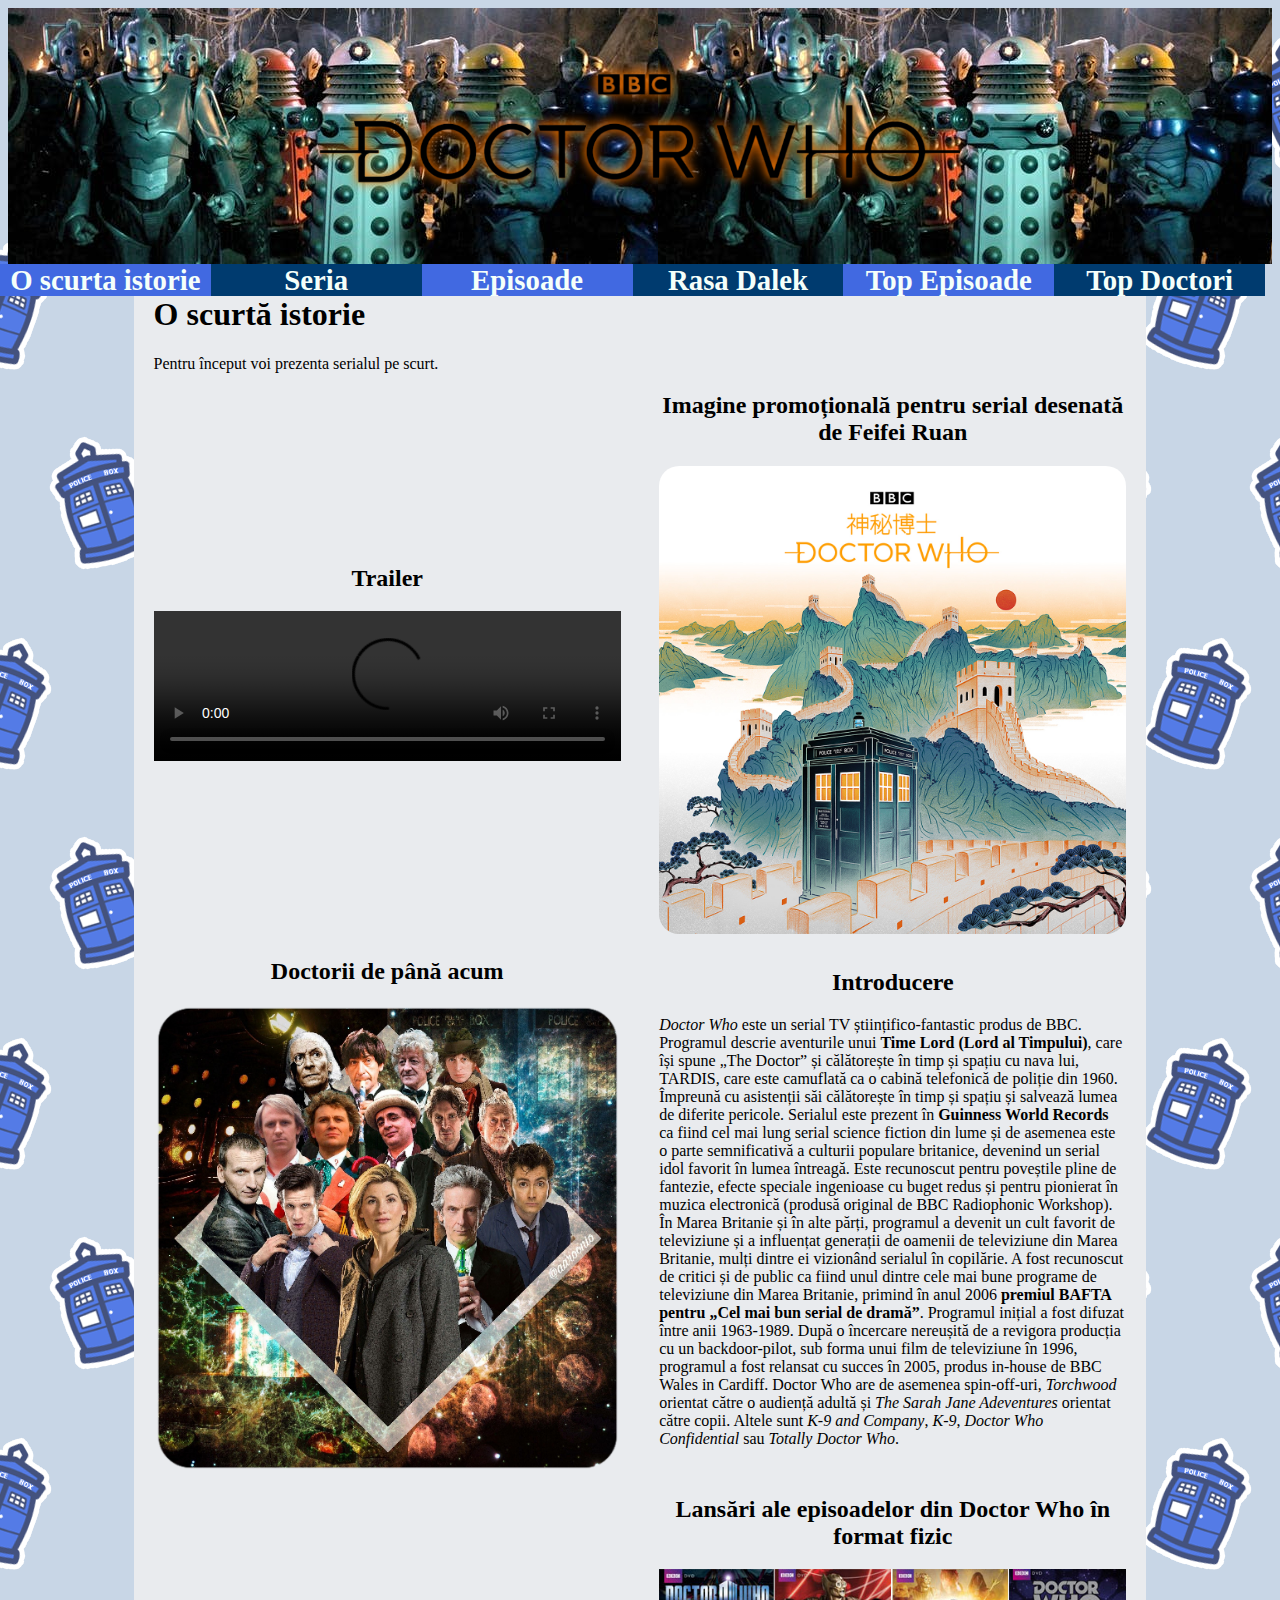
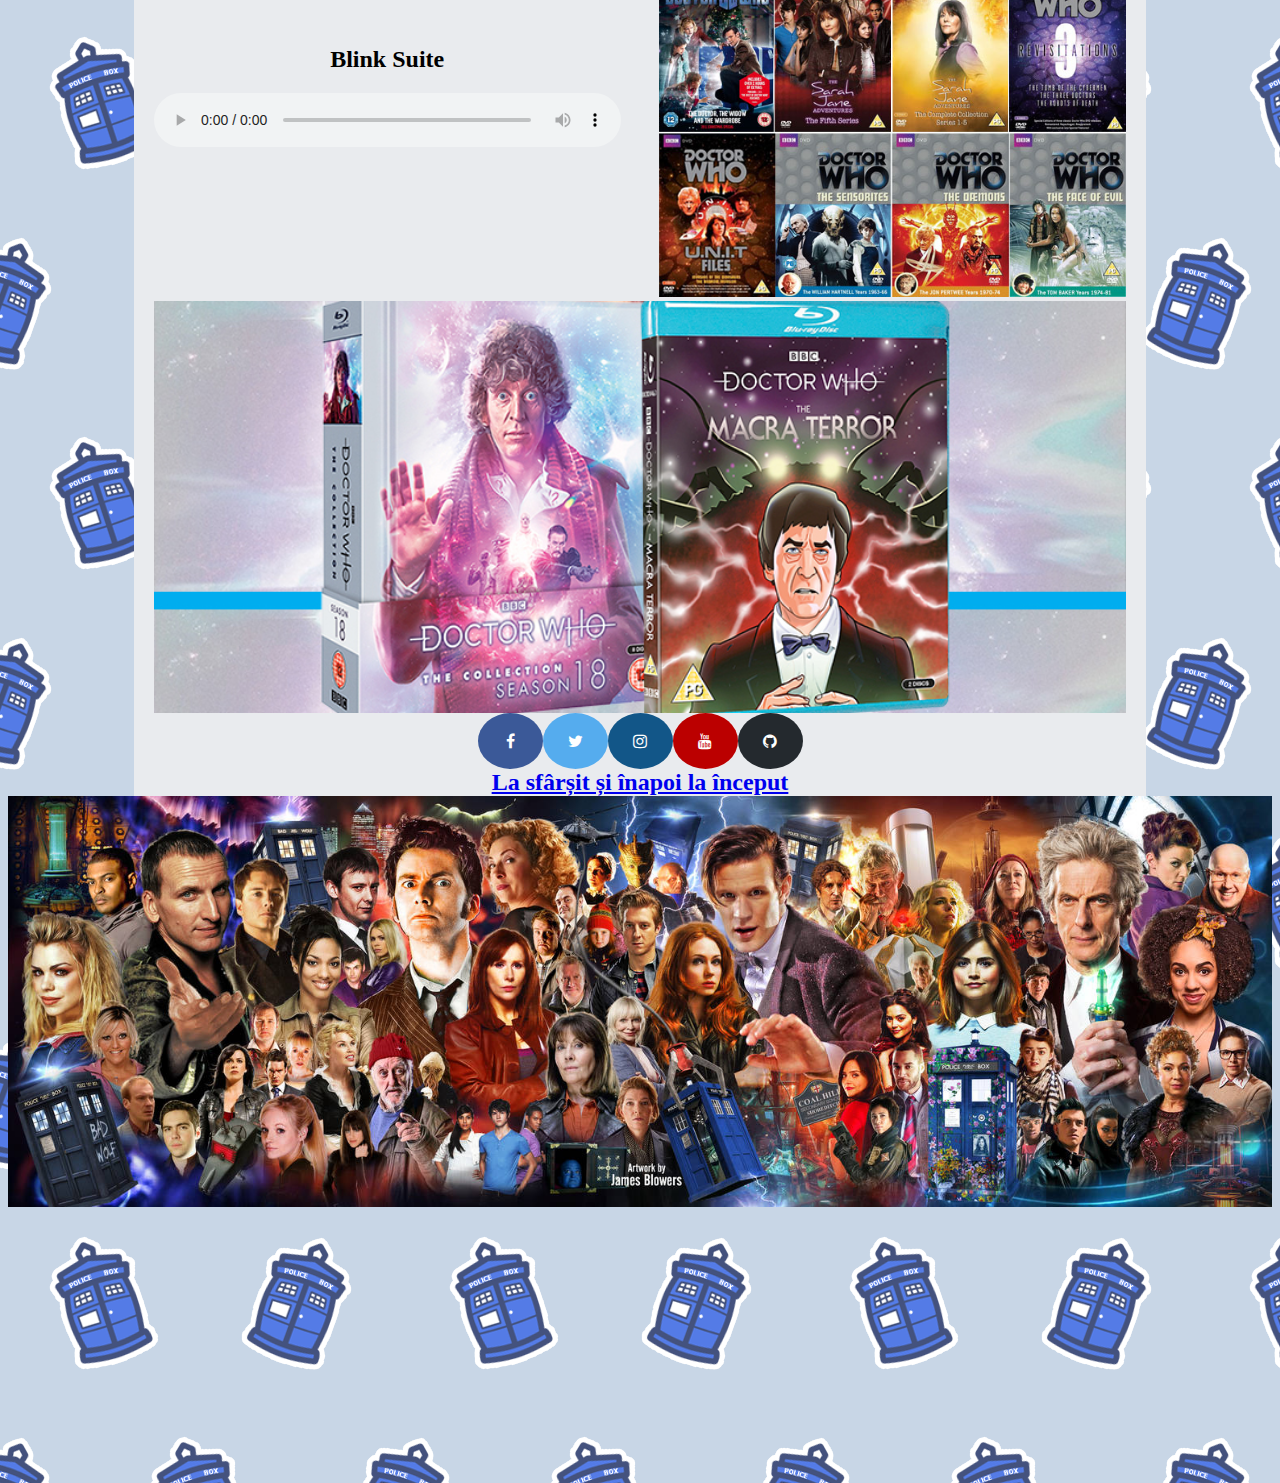
==== commit e5655704: "stilizare" ====
--- a/index.html
+++ b/index.html
@@ -7,26 +7,17 @@
 		<meta name="keywords" content="Doctor Who, trailer, BBC, 1963, BAFTA, Marele Zid Chinezesc, TARDIS, științifico-fantastic, Lord al Timpului">
 		<meta name="author" content="Dan Nimară">
 		<meta name="viewport" content="width=device-width, initial-scale=1.0">
-		<link rel="stylesheet" type="text/css" href="CSS/index.css">
-		<link rel="stylesheet" type="text/css" href="CSS/csscomun.css">
+		<link rel="stylesheet" type="text/css" href="resurse/css/csscomun.css">
+		<link rel="stylesheet" type="text/css" href="resurse/css/csscomunMedium.css" media="screen and (max-width:800px)">
+		<link rel="stylesheet" type="text/css" href="resurse/css/csscomunSmall.css" media="screen and (max-width:499px)">
+		<link rel="stylesheet" type="text/css" href="resurse/css/index.css">
 		<link rel="stylesheet" href="https://cdnjs.cloudflare.com/ajax/libs/font-awesome/4.7.0/css/font-awesome.min.css">
-		<script>
-		window.onload=function(){
-			var height = Math.max( document.body.scrollHeight, document.body.offsetHeight, 
-		document.documentElement.clientHeight, document.documentElement.scrollHeight, document.documentElement.offsetHeight );
-			document.getElementById("stickymenu").style.height=height+"px"
-
-		}
-		</script>
-		<style>
-			
-			
-		</style>
 		<link rel="shortcut icon" type="image/x-icon" href="./favicon.ico"/>
+		<script src="resurse/js/stickymenu.js"></script>
 	</head>
 	<body>
-		<header class="c1">
-			<img class="top" src="imagini/Logo.png" alt="Logo">
+		<header>
+			<img class="top" src="resurse/images/Logo.png" alt="Logo">
 			<div id="stickymenu">
 			<nav id="wrapper">
 				<div id="navbar">
@@ -85,7 +76,7 @@
 					<section id="Trailer">
 					<h2> Trailer </h2>
 					<video controls>
-					<source src="videos/Doctor-Who--Another-Planet--with-Who--Series-Trailer.mp4" type="video/mp4">
+					<source src="resurse/videos/Doctor-Who--Another-Planet--with-Who--Series-Trailer.mp4" type="video/mp4">
 					Your browser does not support the video tag.
 					</video>
 					</section> 
@@ -93,13 +84,13 @@
 				<div class="column">
 					<section id="Imagine">
 						<h2> Imagine promoțională pentru serial desenată de Feifei Ruan</h2>
-						<img src="imagini/MareleZidChinezesc.jpg" alt="TARDIS-ul pe Marele Zid Chinezesc" title="TARDIS">
+						<img src="resurse/images/MareleZidChinezesc.jpg" alt="TARDIS-ul pe Marele Zid Chinezesc" title="TARDIS">
 					</section>
 				</div>
 				<div class="column">
 					<section id="Doctorii">
 						<h2> Doctorii de până acum </h2>
-						<img src="imagini/Doctorul.png" alt="Imagine cu încarnările Doctorului" title="Încarnările Doctorului">
+						<img src="resurse/images/Doctorul.png" alt="Imagine cu încarnările Doctorului" title="Încarnările Doctorului">
 					</section>
 				</div>
 				<div class="column">
@@ -115,19 +106,19 @@
 					<section id="Blink">
 						<h2> Blink Suite </h2>
 						<audio controls>
-						<source src="DoctorWhoSeries3Soundtrack-BlinkSuite.mp3" type="audio/mpeg">
-						Your browser does not support the audio tag.
+							<source src="resurse/audio/DoctorWhoSeries3Soundtrack-BlinkSuite.mp3" type="audio/mpeg">
+							Your browser does not support the audio tag.
 						</audio>
 					</section>
 				</div>
 				<div class="column">
 					<section id="Lansari">
 						<h2> Lansări ale episoadelor din Doctor Who în format fizic </h2>
-						<img src="imagini/DVD-uri.jpg" alt="DVD-uri cu Doctor Who și spin-off-uri de-ale lui" title="DVD-uri">
+						<img src="resurse/images/DVD-uri.jpg" alt="DVD-uri cu Doctor Who și spin-off-uri de-ale lui" title="DVD-uri">
 					</section>
 				</div>
 				
-					<img src="imagini/Blu-Ray.jpg" alt="Blu-Ray-uri cu Doctor Who" title="Blu-Ray-uri" class="center">
+					<img src="resurse/images/Blu-Ray.jpg" alt="Blu-Ray-uri cu Doctor Who" title="Blu-Ray-uri" class="center custompadding">
 				
 			</div>
 			<div class="socialmedia">
@@ -141,10 +132,9 @@
 						<a href="#">La sfârșit și înapoi la început</a>
 				</div>
 			</div>
-			
 		</main>
 		<footer>
-		<img src="imagini/ModernDW.jpg" alt="Footer Image" class="image-responsive">
+		<img src="resurse/images/ModernDW.jpg" alt="Footer Image" class="image-responsive">
 		</footer>
 	</body>
 </html>--- a/resurse/css/csscomun.css
+++ b/resurse/css/csscomun.css
@@ -0,0 +1,224 @@
+
+html {
+    font-size: 16px;
+    font-family: "Times New Roman", Times, serif;
+	background-image: url('cssimages/Tardis.png');
+}
+h1, aside{
+	padding-left:1.5vw;
+}
+.custompadding{
+	padding-left:1.5vw;
+	padding-right:1.5vw; 
+}
+
+/* ------------meniu ------------------*/
+	ul.menu,ul.submenu{ /* resetarea spatierilor */
+		margin:0%;
+		padding:0%;
+		text-indent:0%;
+	}
+	nav{
+		width:100000%;
+		position:sticky;
+		top: 0%;	
+		left: 0%;
+	}
+	ul.menu>li, ul.menu>li>ul.submenu>li{
+		display:block;
+		font-size:1.8rem;
+		font-weight:bold;
+		height:2rem;
+		line-height:2rem;
+		text-align:center;		
+		list-style-type:none;
+		overflow:hidden;
+	}
+	ul.menu>li{
+	 float:left;
+	 width:16.66%;
+	}
+	ul.submenu>li{
+	 width:100%;
+	}
+	ul.menu>li>a,ul.menu>li>div,ul.submenu>li>a{
+		display:block;
+		height:	100%;
+		text-decoration:none;
+		color:MintCream;
+	}
+	ul.menu>li:nth-of-type(even) a, ul.menu>li:nth-of-type(even) div{
+		background:#003b6f;
+	}
+	ul.menu>li:nth-of-type(odd) a, ul.menu>li:nth-of-type(odd) div{
+		background:royalblue;
+	}
+
+	ul.menu>li>ul.submenu{
+		position:relative;
+		top:0%;
+	}
+
+	ul.menu>li>ul.submenu>li
+	{
+		border-top:1px solid black;
+	}
+	ul.menu>li>ul.submenu>li:last-child
+	{
+		border-bottom:1px solid black;
+	}
+
+	ul.menu>li>a:hover, ul.submenu>li>a:hover{
+		background:DodgerBlue;
+	}
+	ul.menu>li:hover{
+		overflow:visible;
+	}
+	#stickymenu{
+		position:absolute;
+		width:0.1%;
+		left: 0%;
+		z-index: 500;
+	}
+	
+	
+/* ------------ imagini ------------*/
+	figure{
+    display: inline-block;
+    border: 1px solid black;
+    margin: 1.2em;
+	text-align: center;
+	font-weight: bold;
+	}
+	.center{
+	display: block;
+	margin-left: auto;
+	margin-right: auto;
+	}
+/* ----------- aliniere titlu --------- */
+	h2{
+		text-align: center;
+	}
+/* ------------ coloane --------------*/
+	
+	#coloane>section,#coloane>figure,#coloane>p,#coloane>video{
+		min-width: 250px;
+		width: 100%;
+		height: auto;
+	}
+	#coloane2>section,#coloane2>figure,#coloane2>p,#coloane2>video{
+		padding: 1.5vw;
+		min-width: 250px;
+		width: 100%;
+		height: auto;
+	}
+	.column{
+		width:50%;
+		padding-left: 1.5vw;
+		padding-right: 1.5vw;
+		box-sizing: border-box;
+	}
+	div#coloane{
+		display: flex;
+		flex-wrap: wrap;
+		align-items: center;
+		justify-content: center;
+	}
+	div#coloane2{
+		display: flex;
+		flex-wrap: wrap;
+		align-items: center;
+		justify-content: center;
+	}
+	main{
+		padding-left: 10%;
+		padding-right: 10%;
+	}
+	.greybck{
+		background-color: #e9ebee;
+	}
+	
+/* -------------- footer and header ------------- */
+	.top{	
+				display: block;
+				margin-left: auto;
+				margin-right: auto;
+				margin-top: auto;
+				width: 61%;
+			}
+	header{
+		background-image: url('cssimages/dw-villains.jpeg');
+		background-repeat: repeat;
+		}
+	.image-responsive{
+		width: 100%;
+		height: auto;
+	}
+	.alwaystop{
+		font-weight: bold;
+		float:none;
+		text-align: center;
+		font-size: 1.5em;
+	}
+/* -------------- facebook, twitter, instagram, youtube ----------- */
+			.socialmedia{
+				display: flex;
+				justify-content: center;
+			}
+			.fa {
+			  padding: 20px;
+			  font-size: 30px;
+			  width: 25px;
+			  text-align: center;
+			  text-decoration: none;
+			  border-radius: 50%;
+			}
+			.fa:hover {
+			  opacity: 0.7;
+			  box-shadow: 0px 0px 15px 5px #F8F8FF;
+			}
+			/* Facebook */
+			.fa-facebook {
+			  background: #3B5998;
+			  color: white;
+			}
+			/* Twitter */
+			.fa-twitter {
+				background: #55ACEE;
+				color: white;
+			}
+			.fa-youtube {
+				background: #bb0000;
+				color: white;
+			}
+			.fa-instagram {
+				background: #125688;
+				color: white;
+			}
+			.fa-github{
+				background: #24292e;
+				color: white;
+			}
+/* ----------- responsive general ---------- */
+		p{
+			float:none;
+			width:100%;
+		}
+		img{
+			width:100%;
+			height: auto;
+		}
+		audio{
+			width: 100%;
+		}
+		video{
+			width: 100%;
+			height: auto;
+		}
+		header{
+			width: 100%;
+			height: auto;
+		}
+		h1{ 
+			margin-top:2rem;
+		}--- a/resurse/css/csscomunMedium.css
+++ b/resurse/css/csscomunMedium.css
@@ -0,0 +1,21 @@
+
+h1{ 
+	margin-top:2.8rem;
+}
+main{
+	padding-left: 5vw;
+	padding-right: 5vw;
+}
+		
+ul.menu>li{
+	float: left;
+	width:33.33333333333%;
+}
+ul.menu>li, ul.menu>li>ul.submenu>li{
+	font-size:1.4rem;
+	height:1.4rem;
+	line-height:1.4rem;
+	text-align:center;		
+	list-style-type:none;
+	overflow:hidden;
+}--- a/resurse/css/csscomunSmall.css
+++ b/resurse/css/csscomunSmall.css
@@ -0,0 +1,26 @@
+h1{ 
+	margin-top:2.5rem;
+}
+main{
+padding-left: 1vw;
+padding-right: 1vw;
+}
+div#coloane{
+	display: block;
+}
+div#coloane2{
+	display: block;
+}
+.column{
+	width:100%;
+	padding-left: 3vw;
+	box-sizing: border-box;
+}
+ul.menu>li, ul.menu>li>ul.submenu>li{
+	font-size:1.1rem;
+	height:1.25rem;
+	line-height:1.25rem;
+	text-align:center;		
+	list-style-type:none;
+	overflow:hidden;
+}--- a/resurse/css/index.css
+++ b/resurse/css/index.css
@@ -0,0 +1,3 @@
+#Imagine img{
+	border-radius: 20px;
+}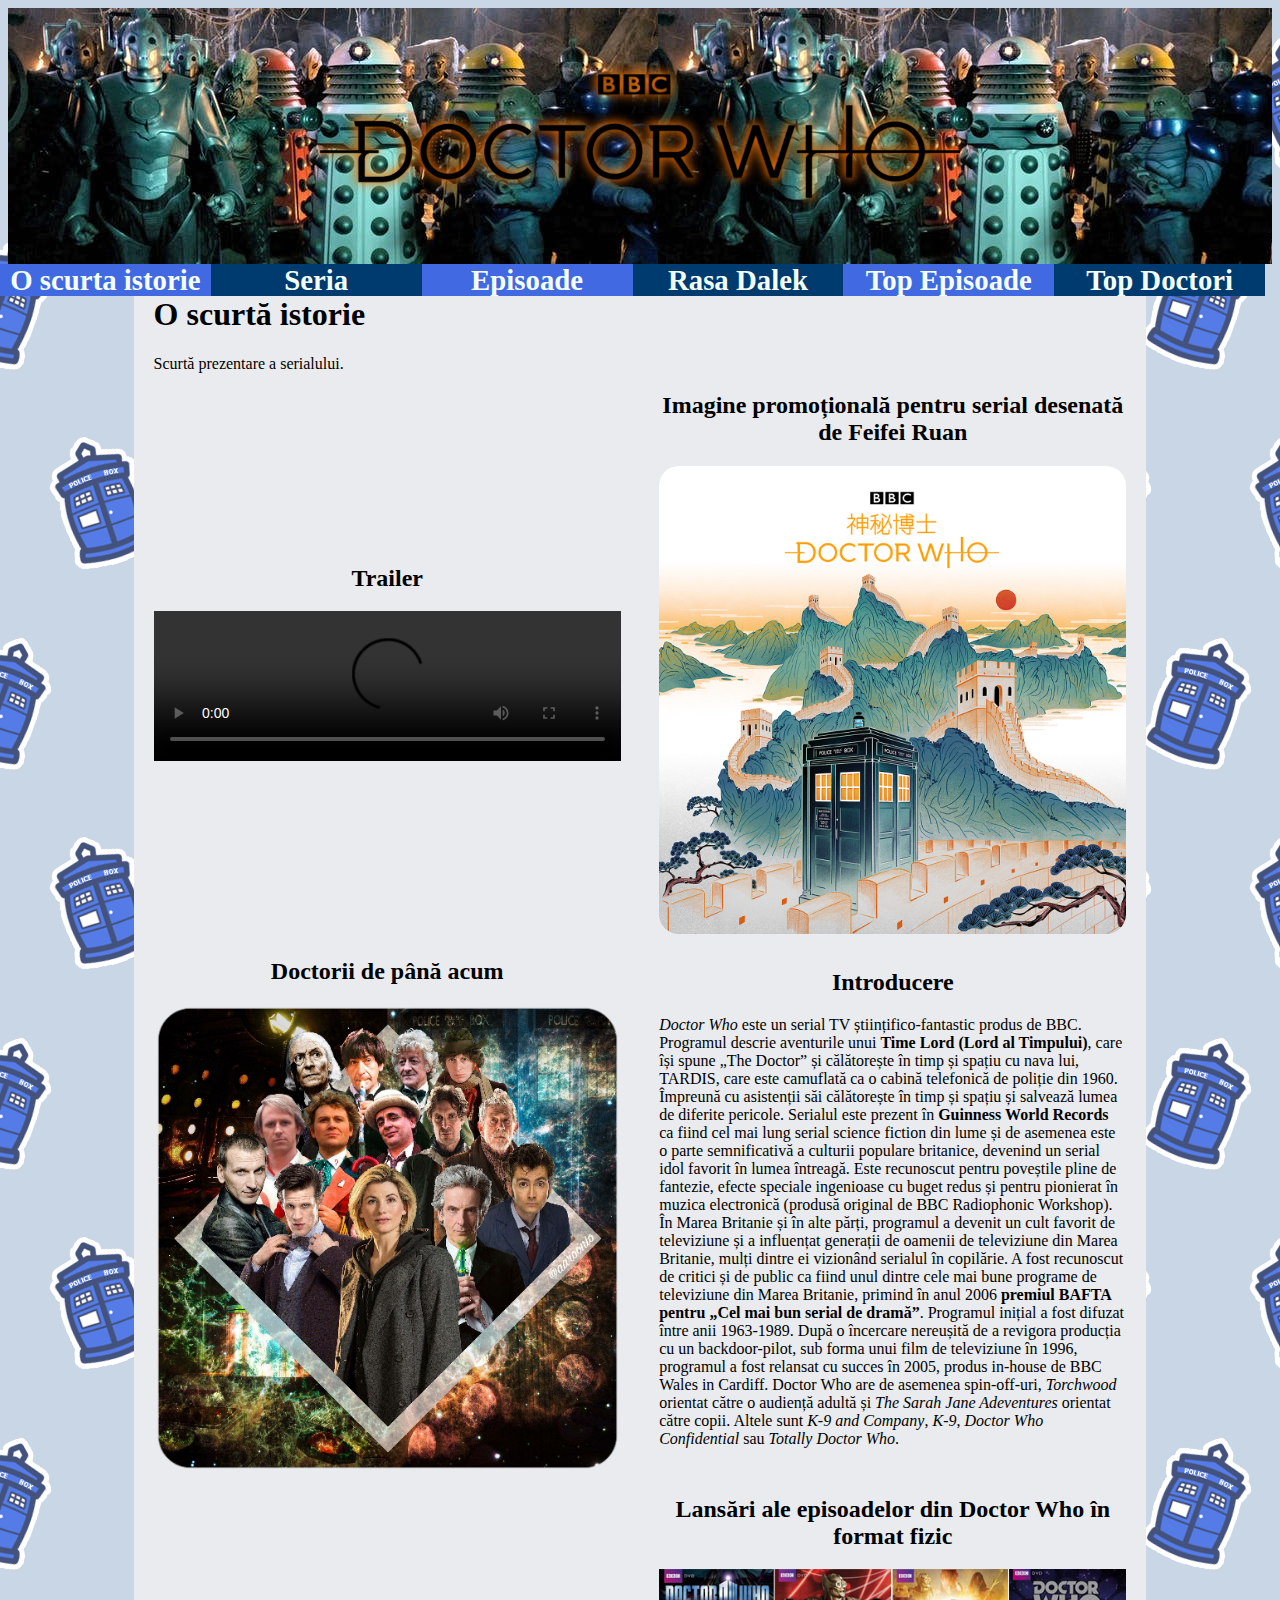
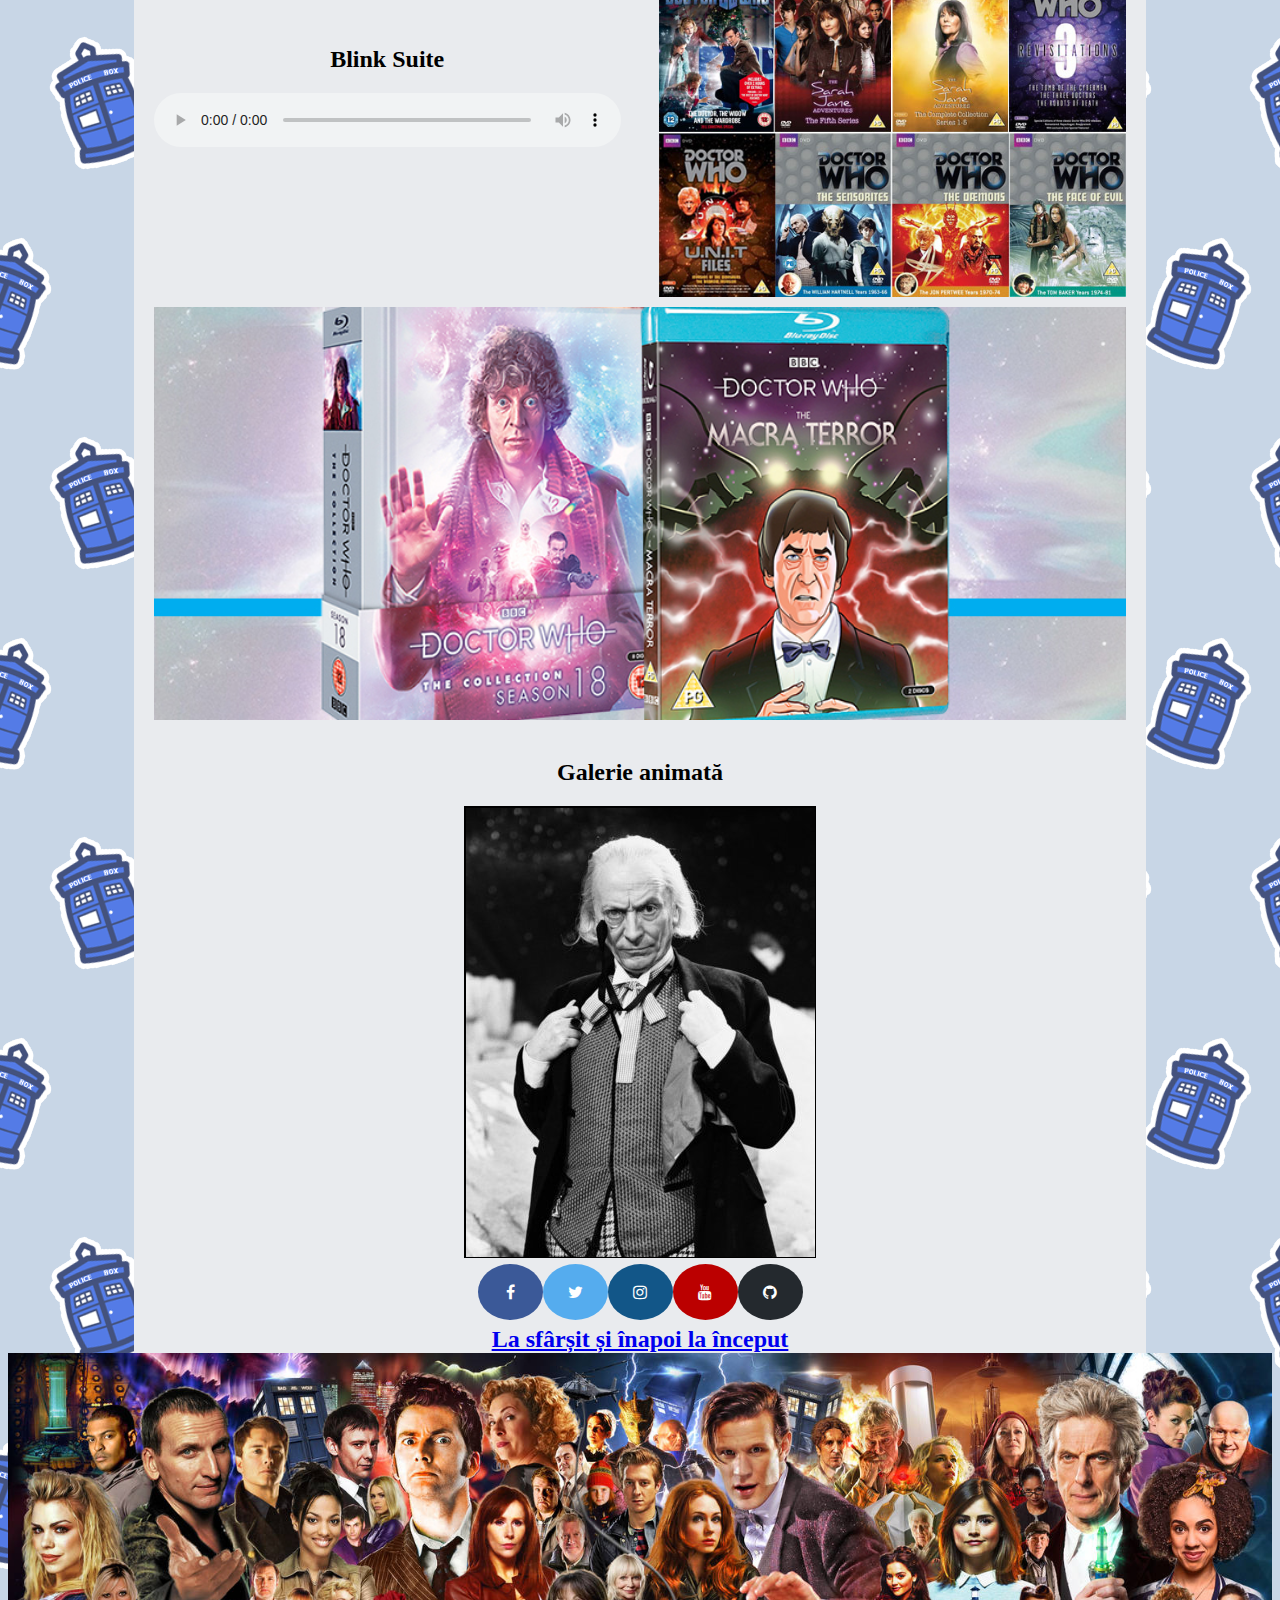
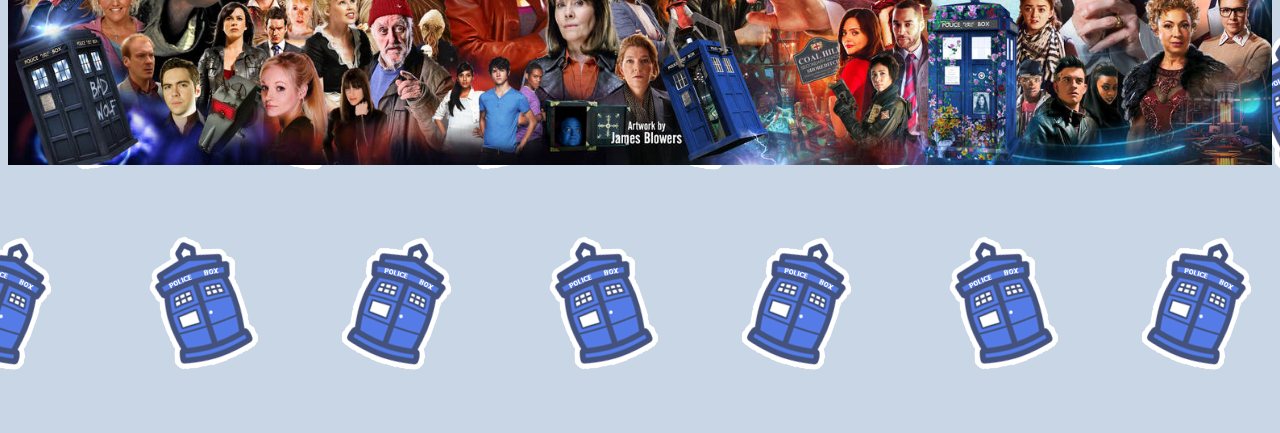
==== commit 1695c606: "animated gallery" ====
--- a/index.html
+++ b/index.html
@@ -67,67 +67,138 @@
 		</header>
 		<main>
 			<div class="greybck">
-			<h1> O scurtă istorie </h1>
-			<aside>
-			Pentru început voi prezenta serialul pe scurt.
-			</aside>
-			<div id="coloane">
-				<div class="column">
-					<section id="Trailer">
-					<h2> Trailer </h2>
-					<video controls>
-					<source src="resurse/videos/Doctor-Who--Another-Planet--with-Who--Series-Trailer.mp4" type="video/mp4">
-					Your browser does not support the video tag.
-					</video>
-					</section> 
-				</div>
-				<div class="column">
-					<section id="Imagine">
-						<h2> Imagine promoțională pentru serial desenată de Feifei Ruan</h2>
-						<img src="resurse/images/MareleZidChinezesc.jpg" alt="TARDIS-ul pe Marele Zid Chinezesc" title="TARDIS">
-					</section>
-				</div>
-				<div class="column">
-					<section id="Doctorii">
-						<h2> Doctorii de până acum </h2>
-						<img src="resurse/images/Doctorul.png" alt="Imagine cu încarnările Doctorului" title="Încarnările Doctorului">
-					</section>
-				</div>
-				<div class="column">
-					<section id="Introducere">
-						<h2> Introducere </h2>
-						<p> <cite>Doctor Who</cite> este un serial TV științifico-fantastic produs de BBC. Programul descrie aventurile unui <strong>Time Lord (Lord al Timpului)</strong>, care își spune „The Doctor” și călătorește în timp și spațiu cu nava lui, TARDIS, care este camuflată ca o cabină telefonică de poliție din <time>1960</time>. Împreună cu asistenții săi călătorește în timp și spațiu și salvează lumea de diferite pericole.
-							Serialul este prezent în <b>Guinness World Records</b> ca fiind cel mai lung serial science fiction din lume și de asemenea este o parte semnificativă a culturii populare britanice, devenind un serial idol favorit în lumea întreagă. Este recunoscut pentru poveștile pline de fantezie, efecte speciale ingenioase cu buget redus și pentru pionierat în muzica electronică (produsă original de BBC Radiophonic Workshop). În Marea Britanie și în alte părți, programul a devenit un cult favorit de televiziune și a influențat generații de oamenii de televiziune din Marea Britanie, mulți dintre ei vizionând serialul în copilărie. A fost recunoscut de critici și de public ca fiind unul dintre cele mai bune programe de televiziune din Marea Britanie, primind în anul <time>2006</time> <b>premiul BAFTA pentru „Cel mai bun serial de dramă”</b>.
-							Programul inițial a fost difuzat între anii <time>1963</time>-<time>1989</time>. După o încercare nereușită de a revigora producția cu un backdoor-pilot, sub forma unui film de televiziune în <time>1996</time>, programul a fost relansat cu succes în <time>2005</time>, produs in-house de BBC Wales in Cardiff. Doctor Who are de asemenea spin-off-uri, <cite>Torchwood</cite> orientat către o audiență adultă și <cite>The Sarah Jane Adeventures</cite> orientat către copii. Altele sunt <cite>K-9 and Company</cite>, <cite>K-9</cite>, <cite>Doctor Who Confidential</cite> sau <cite>Totally Doctor Who</cite>. </p>
-						
-					</section>
-				</div>
-				<div class="column">
-					<section id="Blink">
-						<h2> Blink Suite </h2>
-						<audio controls>
-							<source src="resurse/audio/DoctorWhoSeries3Soundtrack-BlinkSuite.mp3" type="audio/mpeg">
-							Your browser does not support the audio tag.
-						</audio>
-					</section>
-				</div>
-				<div class="column">
-					<section id="Lansari">
-						<h2> Lansări ale episoadelor din Doctor Who în format fizic </h2>
-						<img src="resurse/images/DVD-uri.jpg" alt="DVD-uri cu Doctor Who și spin-off-uri de-ale lui" title="DVD-uri">
-					</section>
-				</div>
-				
-					<img src="resurse/images/Blu-Ray.jpg" alt="Blu-Ray-uri cu Doctor Who" title="Blu-Ray-uri" class="center custompadding">
-				
-			</div>
-			<div class="socialmedia">
-				<a href="https://www.facebook.com/DoctorWho/" class="fa fa-facebook"></a>
-				<a href="https://twitter.com/bbcdoctorwho" class="fa fa-twitter"></a>
-				<a href="https://www.instagram.com/bbcdoctorwho/" class="fa fa-instagram"></a>
-				<a href="https://www.youtube.com/user/doctorwho" class="fa fa-youtube"></a>
-				<a href="https://github.com/DanNimara" class="fa fa-github"></a>
-			</div>
+				<h1> O scurtă istorie </h1>
+				<aside>
+					Scurtă prezentare a serialului.
+				</aside>
+				<div id="coloane">
+					<div class="column">
+						<section id="Trailer">
+						<h2> Trailer </h2>
+						<video controls>
+						<source src="resurse/videos/Doctor-Who--Another-Planet--with-Who--Series-Trailer.mp4" type="video/mp4">
+						Your browser does not support the video tag.
+						</video>
+						</section> 
+					</div>
+					<div class="column">
+						<section id="Imagine">
+							<h2> Imagine promoțională pentru serial desenată de Feifei Ruan</h2>
+							<img src="resurse/images/MareleZidChinezesc.jpg" alt="TARDIS-ul pe Marele Zid Chinezesc" title="TARDIS">
+						</section>
+					</div>
+					<div class="column">
+						<section id="Doctorii">
+							<h2> Doctorii de până acum </h2>
+							<img src="resurse/images/Doctorul.png" alt="Imagine cu încarnările Doctorului" title="Încarnările Doctorului">
+						</section>
+					</div>
+					<div class="column">
+						<section id="Introducere">
+							<h2> Introducere </h2>
+							<p> <cite>Doctor Who</cite> este un serial TV științifico-fantastic produs de BBC. Programul descrie aventurile unui <strong>Time Lord (Lord al Timpului)</strong>, care își spune „The Doctor” și călătorește în timp și spațiu cu nava lui, TARDIS, care este camuflată ca o cabină telefonică de poliție din <time>1960</time>. Împreună cu asistenții săi călătorește în timp și spațiu și salvează lumea de diferite pericole.
+								Serialul este prezent în <b>Guinness World Records</b> ca fiind cel mai lung serial science fiction din lume și de asemenea este o parte semnificativă a culturii populare britanice, devenind un serial idol favorit în lumea întreagă. Este recunoscut pentru poveștile pline de fantezie, efecte speciale ingenioase cu buget redus și pentru pionierat în muzica electronică (produsă original de BBC Radiophonic Workshop). În Marea Britanie și în alte părți, programul a devenit un cult favorit de televiziune și a influențat generații de oamenii de televiziune din Marea Britanie, mulți dintre ei vizionând serialul în copilărie. A fost recunoscut de critici și de public ca fiind unul dintre cele mai bune programe de televiziune din Marea Britanie, primind în anul <time>2006</time> <b>premiul BAFTA pentru „Cel mai bun serial de dramă”</b>.
+								Programul inițial a fost difuzat între anii <time>1963</time>-<time>1989</time>. După o încercare nereușită de a revigora producția cu un backdoor-pilot, sub forma unui film de televiziune în <time>1996</time>, programul a fost relansat cu succes în <time>2005</time>, produs in-house de BBC Wales in Cardiff. Doctor Who are de asemenea spin-off-uri, <cite>Torchwood</cite> orientat către o audiență adultă și <cite>The Sarah Jane Adeventures</cite> orientat către copii. Altele sunt <cite>K-9 and Company</cite>, <cite>K-9</cite>, <cite>Doctor Who Confidential</cite> sau <cite>Totally Doctor Who</cite>. </p>
+							
+						</section>
+					</div>
+					<div class="column">
+						<section id="Blink">
+							<h2> Blink Suite </h2>
+							<audio controls>
+								<source src="resurse/audio/DoctorWhoSeries3Soundtrack-BlinkSuite.mp3" type="audio/mpeg">
+								Your browser does not support the audio tag.
+							</audio>
+						</section>
+					</div>
+					<div class="column">
+						<section id="Lansari">
+							<h2> Lansări ale episoadelor din Doctor Who în format fizic </h2>
+							<img src="resurse/images/DVD-uri.jpg" alt="DVD-uri cu Doctor Who și spin-off-uri de-ale lui" title="DVD-uri">
+						</section>
+					</div>
+				</div>
+					<div class="custompadding">
+						<img src="resurse/images/Blu-Ray.jpg" alt="Blu-Ray-uri cu Doctor Who" title="Blu-Ray-uri" class="center">
+					</div>
+				<section>
+					<h2> Galerie animată </h2>
+					<div id="galeriedw" class="galerie">
+						<div>
+							<figure>
+								<img src="resurse/images/gallery/Thirteenth.jpg" alt="Al Treisprezecelea Doctor" />
+								<figcaption><q>None of us know for sure what's out there. That's why we keep looking. Keep your faith. 
+											Travel hopefully. The universe will surprise you. Constantly.</q></figcaption>
+							</figure>
+							<figure>
+								<img src="resurse/images/gallery/Twelfth.png" alt="Al Doisprezecelea Doctor" />
+								<figcaption><q>Sometimes the only choices you have are bad ones, but you still have to choose.</q></figcaption>
+							</figure>
+							<figure>
+								<img src="resurse/images/gallery/Eleventh.jpg" alt="Al Unsprezecelea Doctor" />
+								<figcaption><q>There's something you better understand about me, 'cause it's important and one day your life may depend on it. 
+												I am definitely a madman with a box!</q></figcaption>
+							</figure>
+							<figure>
+								<img src="resurse/images/gallery/Tenth.jpg" alt="Al Zecelea Doctor" />
+								<figcaption><q>I'm the Doctor. I'm a Time Lord. I'm from the planet Gallifrey in the Constellation of Kasterborous. 
+												I'm 903 years old and I'm the man who is gonna save your lives and all 6 billion people on the planet below.
+												You got a problem with that?</q></figcaption>
+							</figure>
+							<figure>
+								<img src="resurse/images/gallery/Ninth.jpg" alt="Al Nouălea Doctor" />
+								<figcaption><q>I'm a Time Lord. I'm the last of the Time Lords. They're all gone. I'm the only survivor. 
+												I'm left traveling on my own, 'cos there's no one else.</q></figcaption>
+							</figure>
+							<figure>
+								<img src="resurse/images/gallery/War.png" alt="Doctorul Războiului" />
+								<figcaption><q>What I did, I did without choice. In the name of peace and sanity.</q></figcaption>
+							</figure>
+							<figure>
+								<img src="resurse/images/gallery/Eighth.jpg" alt="Al Optulea Doctor" />
+								<figcaption><q>I love humans. Always seeing patterns in things that aren't there.</q></figcaption>
+							</figure>
+							<figure>
+								<img src="resurse/images/gallery/Seventh.jpg" alt="Al Șaptelea Doctor" />
+								<figcaption><q>Time will tell. It always does.</q></figcaption>
+							</figure>
+							<figure>
+								<img src="resurse/images/gallery/Sixth.jpg" alt="Al Șaselea Doctor" />
+								<figcaption><q>Planets come and go. Stars perish. Matter disperses, coalesces, forms into other patterns, other worlds. 
+												Nothing can be eternal.</q></figcaption>
+							</figure>
+							<figure>
+								<img src="resurse/images/gallery/Fifth.jpg" alt="Al Cincilea Doctor" />
+								<figcaption><q>For some people, small, beautiful events are what life is all about!</q></figcaption>
+							</figure>
+							<figure>
+								<img src="resurse/images/gallery/Fourth.jpg" alt="Al Patrulea Doctor" />
+								<figcaption><q>There's no point in being grown up if you can't be childish sometimes.</q></figcaption>
+							</figure>
+							<figure>
+								<img src="resurse/images/gallery/Third.jpg" alt="Al Treilea Doctor" />
+								<figcaption><q>Courage isn't just a matter of not being frightened, you know. 
+												It's being afraid and doing what you have to do anyway.</q></figcaption>
+							</figure>
+							<figure>
+								<img src="resurse/images/gallery/Second.jpg" alt="Al Doilea Doctor" />
+								<figcaption><q>Our lives are different to anybody else's. That's the exciting thing! There's nobody in the universe can do what we're doing.</q></figcaption>
+							</figure>
+							<figure>
+								<img src="resurse/images/gallery/First.jpeg" alt="Primul Doctor" />
+								<figcaption><q>Have you ever thought what it's like to be wanderers in the Fourth Dimension? Have you? To be exiles? 
+								Susan and I are cut off from our own planet — without friends or protection. But one day we shall get back. Yes, one day.</q></figcaption>
+							</figure>
+						</div>
+					</div>
+				</section>
+				<div class="socialmedia">
+					<a href="https://www.facebook.com/DoctorWho/" class="fa fa-facebook"></a>
+					<a href="https://twitter.com/bbcdoctorwho" class="fa fa-twitter"></a>
+					<a href="https://www.instagram.com/bbcdoctorwho/" class="fa fa-instagram"></a>
+					<a href="https://www.youtube.com/user/doctorwho" class="fa fa-youtube"></a>
+					<a href="https://github.com/DanNimara" class="fa fa-github"></a>
+				</div>
 				<div class="alwaystop">
 						<a href="#">La sfârșit și înapoi la început</a>
 				</div>
--- a/resurse/css/csscomun.css
+++ b/resurse/css/csscomun.css
@@ -1,7 +1,8 @@
 
 html {
     font-size: 16px;
-    font-family: "Times New Roman", Times, serif;
+    font-family: "Montserrat", Times, serif;
+	height: 100%;
 	background-image: url('cssimages/Tardis.png');
 }
 h1, aside{
@@ -9,7 +10,8 @@
 }
 .custompadding{
 	padding-left:1.5vw;
-	padding-right:1.5vw; 
+	padding-right:1.5vw;
+	padding-bottom: 1.5vw;
 }
 
 /* ------------meniu ------------------*/
@@ -86,7 +88,6 @@
 	figure{
     display: inline-block;
     border: 1px solid black;
-    margin: 1.2em;
 	text-align: center;
 	font-weight: bold;
 	}
@@ -123,6 +124,7 @@
 		flex-wrap: wrap;
 		align-items: center;
 		justify-content: center;
+		padding-bottom: 0.5vw;
 	}
 	div#coloane2{
 		display: flex;
@@ -159,11 +161,14 @@
 		float:none;
 		text-align: center;
 		font-size: 1.5em;
+		text-decoration: none;
 	}
 /* -------------- facebook, twitter, instagram, youtube ----------- */
 			.socialmedia{
 				display: flex;
 				justify-content: center;
+				padding-top: 0.5vw;
+				padding-bottom: 0.5vw;
 			}
 			.fa {
 			  padding: 20px;
--- a/resurse/css/csscomunSmall.css
+++ b/resurse/css/csscomunSmall.css
@@ -23,4 +23,10 @@
 	text-align:center;		
 	list-style-type:none;
 	overflow:hidden;
+}
+footer{
+	display:block;
+}
+#galeriedw{
+	display: none;
 }--- a/resurse/css/index.css
+++ b/resurse/css/index.css
@@ -1,3 +1,103 @@
 #Imagine img{
 	border-radius: 20px;
+}
+.galerie{
+	width:350px;
+	height:450px;
+	border:1px solid black;
+	position:relative;
+	overflow:hidden;
+}
+#galeriedw figure:hover figcaption{
+	position:absolute;
+	bottom:0;
+	background:rgba(200,200,200,0.5);
+	width:100%;
+	height:auto;
+	font-size:1.1em;
+	text-align:center;
+}
+.galerie figure{
+	position:relative;
+	width:350px;
+	height:450px;
+	margin-left: auto;
+	margin-right:auto;
+	margin: 0%;
+}
+#galeriedw{
+	width:350px;
+	margin: 0 auto;
+}
+
+#galeriedw figure{	
+	position:absolute;
+	left:0;
+	top:0;
+	animation-name:gal_dw;
+	animation-timing-function:linear;
+	animation-iteration-count:infinite;
+	animation-duration:98s;	
+	transform:scale(1,1);
+	transform-origin:0px center;
+}
+#galeriedw figure:nth-of-type(14){
+	animation-delay:0s;
+}
+#galeriedw figure:nth-of-type(13){
+	animation-delay:7s;
+}
+#galeriedw figure:nth-of-type(12){
+	animation-delay:14s;
+}
+#galeriedw figure:nth-of-type(11){
+	animation-delay:21s;
+}
+#galeriedw figure:nth-of-type(10){
+	animation-delay:28s;
+}
+#galeriedw figure:nth-of-type(9){
+	animation-delay:35s;
+}
+#galeriedw figure:nth-of-type(8){
+	animation-delay:42s;
+}
+#galeriedw figure:nth-of-type(7){
+	animation-delay:49s;
+}
+#galeriedw figure:nth-of-type(6){
+	animation-delay:56s;
+}
+#galeriedw figure:nth-of-type(5){
+	animation-delay:63s;
+}
+#galeriedw figure:nth-of-type(4){
+	animation-delay:70s;
+}
+#galeriedw figure:nth-of-type(3){
+	animation-delay:77s;
+}
+#galeriedw figure:nth-of-type(2){
+	animation-delay:84s;
+}
+#galeriedw figure:nth-of-type(1){
+	animation-delay:91s;
+}
+/*cum calculam timpii:
+- avem 14 poze; vrem pentru fiecare un timp de afisare de 2 secunde si o trecere spre urmatoarea poza de 1 secunda
+- rezulta 3 secunde pentru fiecare imagine
+- 14imagini * 5secunde =21 secunde in total pentru animatie (animation-duration) si fiecare poza cu un delay = 3* numarul de ordine
+- momentul in care trebuie ascunsa poza si pusa in spatele celorlalte (ca sa isi astepte randul pentru noua animatie:
+il calculam cu formula  timp_afisare(normal+trecerea la urmatoarea poza)/timp_total*100 = 3/21*100 =  14.28 (aproximativ)
+- calculam 100-14.28=85.72 - la acest moment imaginea trebuie sa se vada in spatele imaginii care se afiseaza in mod curent (ca sa se vada si cat timp se realizeaza efectul de schimbare a imaginii
+*/
+@keyframes gal_dw{ 
+	0% {z-index:15;opacity:1;} /*perioada 0-5% in care se afiseaza fara efect */
+	4.5% {opacity:1;transform:skewX(0deg);}
+	6%{opacity:1;transform:skewX(85deg)} /* de  aici doresc sa descresc si opacitatea;*/
+	7.14%{z-index:10;opacity:0;transform:skewX(90deg);}
+	7.141%{z-index:-1;}/* il ascund cat mai in spate sa nu vina peste imaginile care erau mai sus in html decat el*/
+	92.85999999%{opacity:1;transform:skewX(0deg);z-index:-1;}	
+	92.86%{z-index:0;}/*setez z-index la 0 ca sa revina la ordinea normala de afisare*/
+	100%{opacity:1;z-index:0;}
 }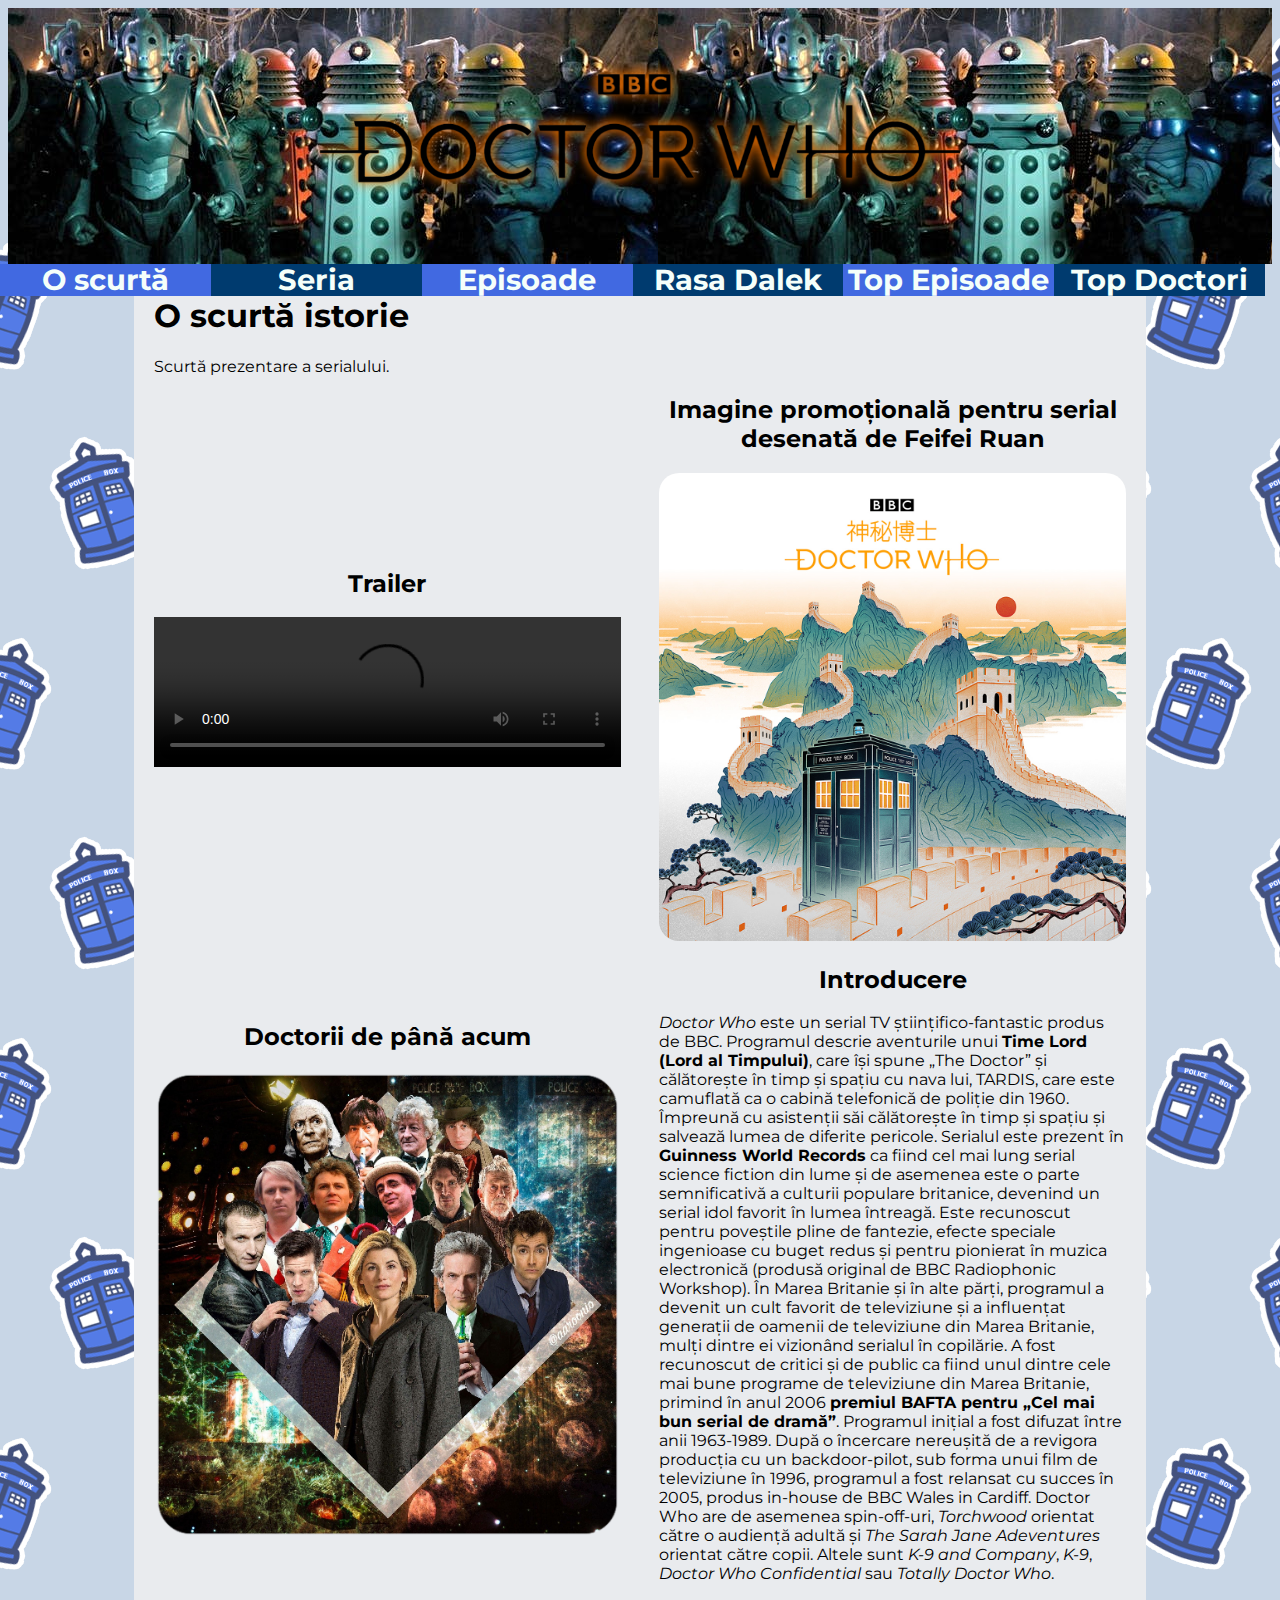
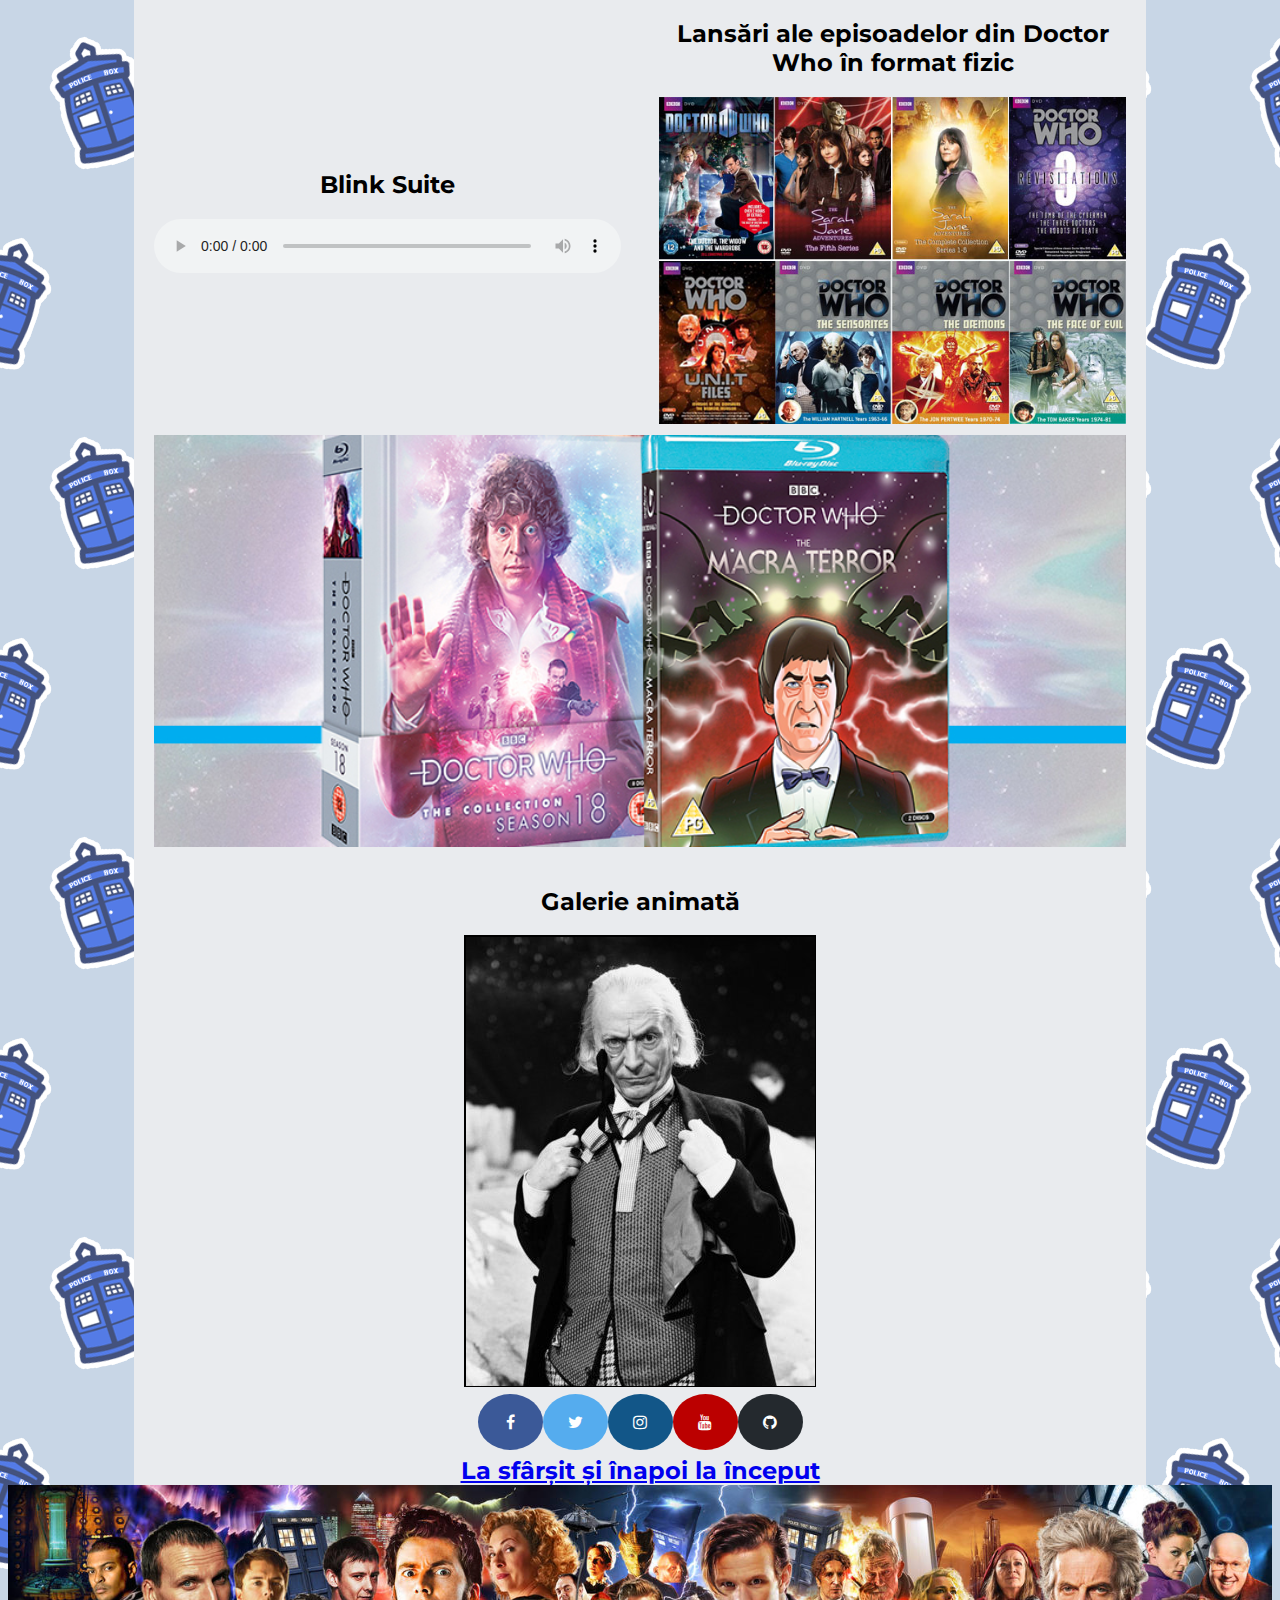
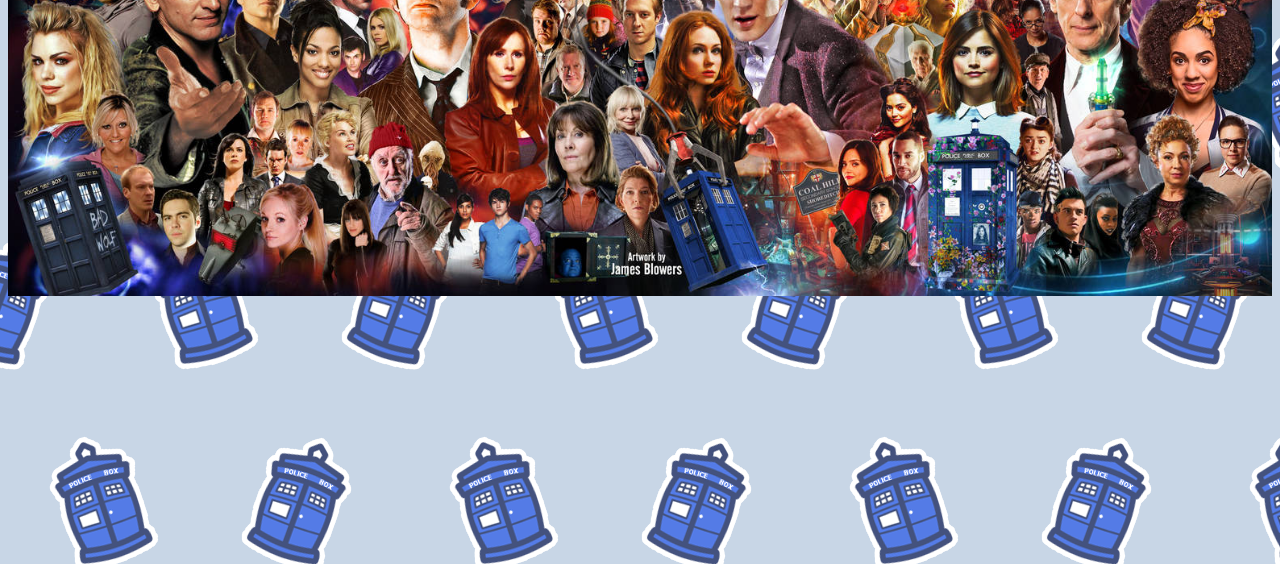
==== commit 9277ed9e: "h2 fixes" ====
--- a/index.html
+++ b/index.html
@@ -7,6 +7,7 @@
 		<meta name="keywords" content="Doctor Who, trailer, BBC, 1963, BAFTA, Marele Zid Chinezesc, TARDIS, științifico-fantastic, Lord al Timpului">
 		<meta name="author" content="Dan Nimară">
 		<meta name="viewport" content="width=device-width, initial-scale=1.0">
+		<link rel="stylesheet" type="text/css" href="https://fonts.googleapis.com/css?family=Montserrat">
 		<link rel="stylesheet" type="text/css" href="resurse/css/csscomun.css">
 		<link rel="stylesheet" type="text/css" href="resurse/css/csscomunMedium.css" media="screen and (max-width:800px)">
 		<link rel="stylesheet" type="text/css" href="resurse/css/csscomunSmall.css" media="screen and (max-width:499px)">
@@ -23,12 +24,13 @@
 				<div id="navbar">
 				<ul class="menu">
 					<li>
-					<a href="index.html"> O scurta istorie</a>
-						<ul class="submenu">
+					<a href="index.html"> O scurtă istorie</a>
+						<ul class="submenu dwg">
 							<li><a href="index.html#Trailer">Trailer</a></li>
-							<li><a href="index.html#Doctorii">Doctorii de până acum</a></li>
-							<li><a href="index.html#Introducere"> Introducere</a></li>
-							<li><a href="index.html#Lansari">Lansări ale episoadelor în format fizic</a></li>
+							<li><a href="index.html#Doctorii">Încarnări</a></li>
+							<li><a href="index.html#Introducere">Introducere</a></li>
+							<li><a href="index.html#Lansari">Lansări fizice</a></li>
+							<li><a href="index.html#galerie-animata">Galerie animată</a></li>
 						</ul>
 					</li>
 					<li>
@@ -121,9 +123,11 @@
 					<div class="custompadding">
 						<img src="resurse/images/Blu-Ray.jpg" alt="Blu-Ray-uri cu Doctor Who" title="Blu-Ray-uri" class="center">
 					</div>
-				<section>
+				<section id="galerie-animata">
 					<h2> Galerie animată </h2>
-					<div id="galeriedw" class="galerie">
+					<script src="resurse/js/sound.js"></script>
+					<div id="galeriedw" class="galerie" onmouseenter="PlaySound('mySound')" 
+														onmouseleave="StopSound('mySound')">
 						<div>
 							<figure>
 								<img src="resurse/images/gallery/Thirteenth.jpg" alt="Al Treisprezecelea Doctor" />
@@ -191,6 +195,7 @@
 							</figure>
 						</div>
 					</div>
+					<audio id='mySound' source src="resurse/audio/DoctorWhoTheme.mp3" type="audio/mpeg">
 				</section>
 				<div class="socialmedia">
 					<a href="https://www.facebook.com/DoctorWho/" class="fa fa-facebook"></a>
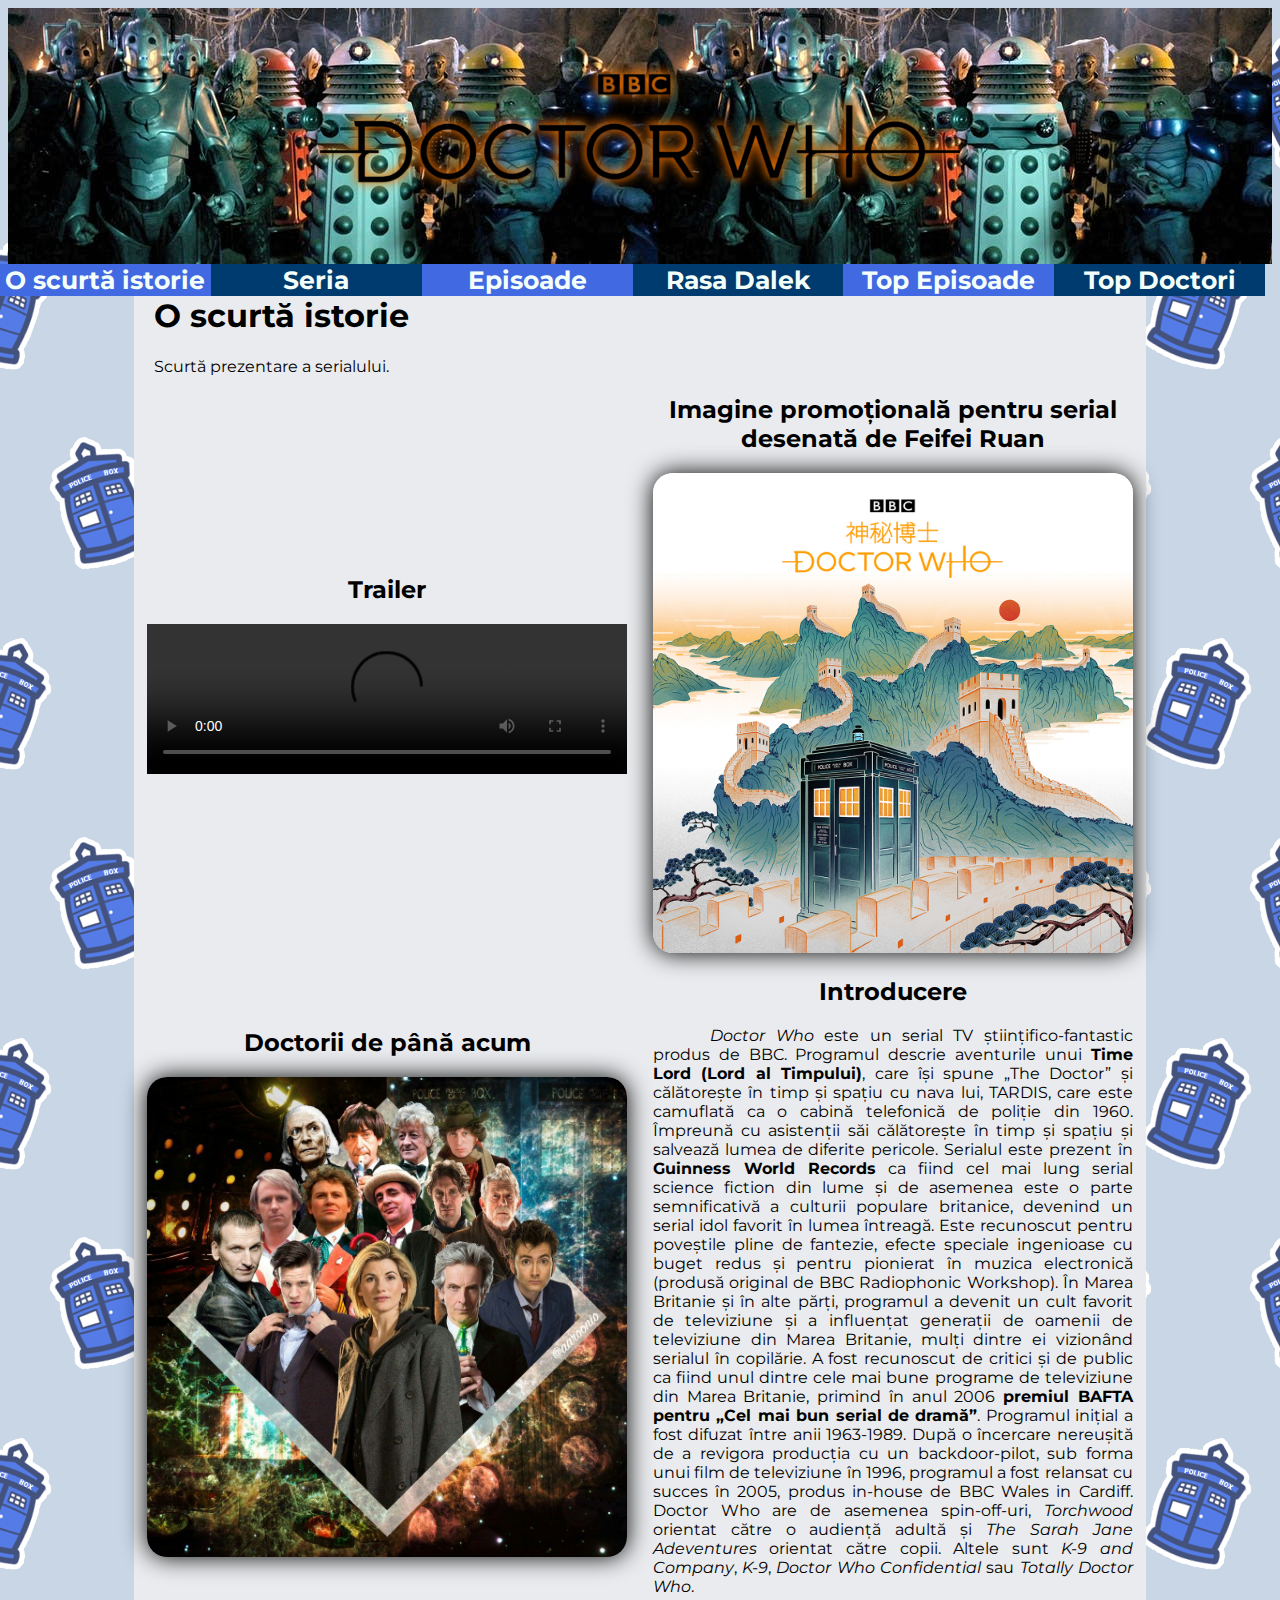
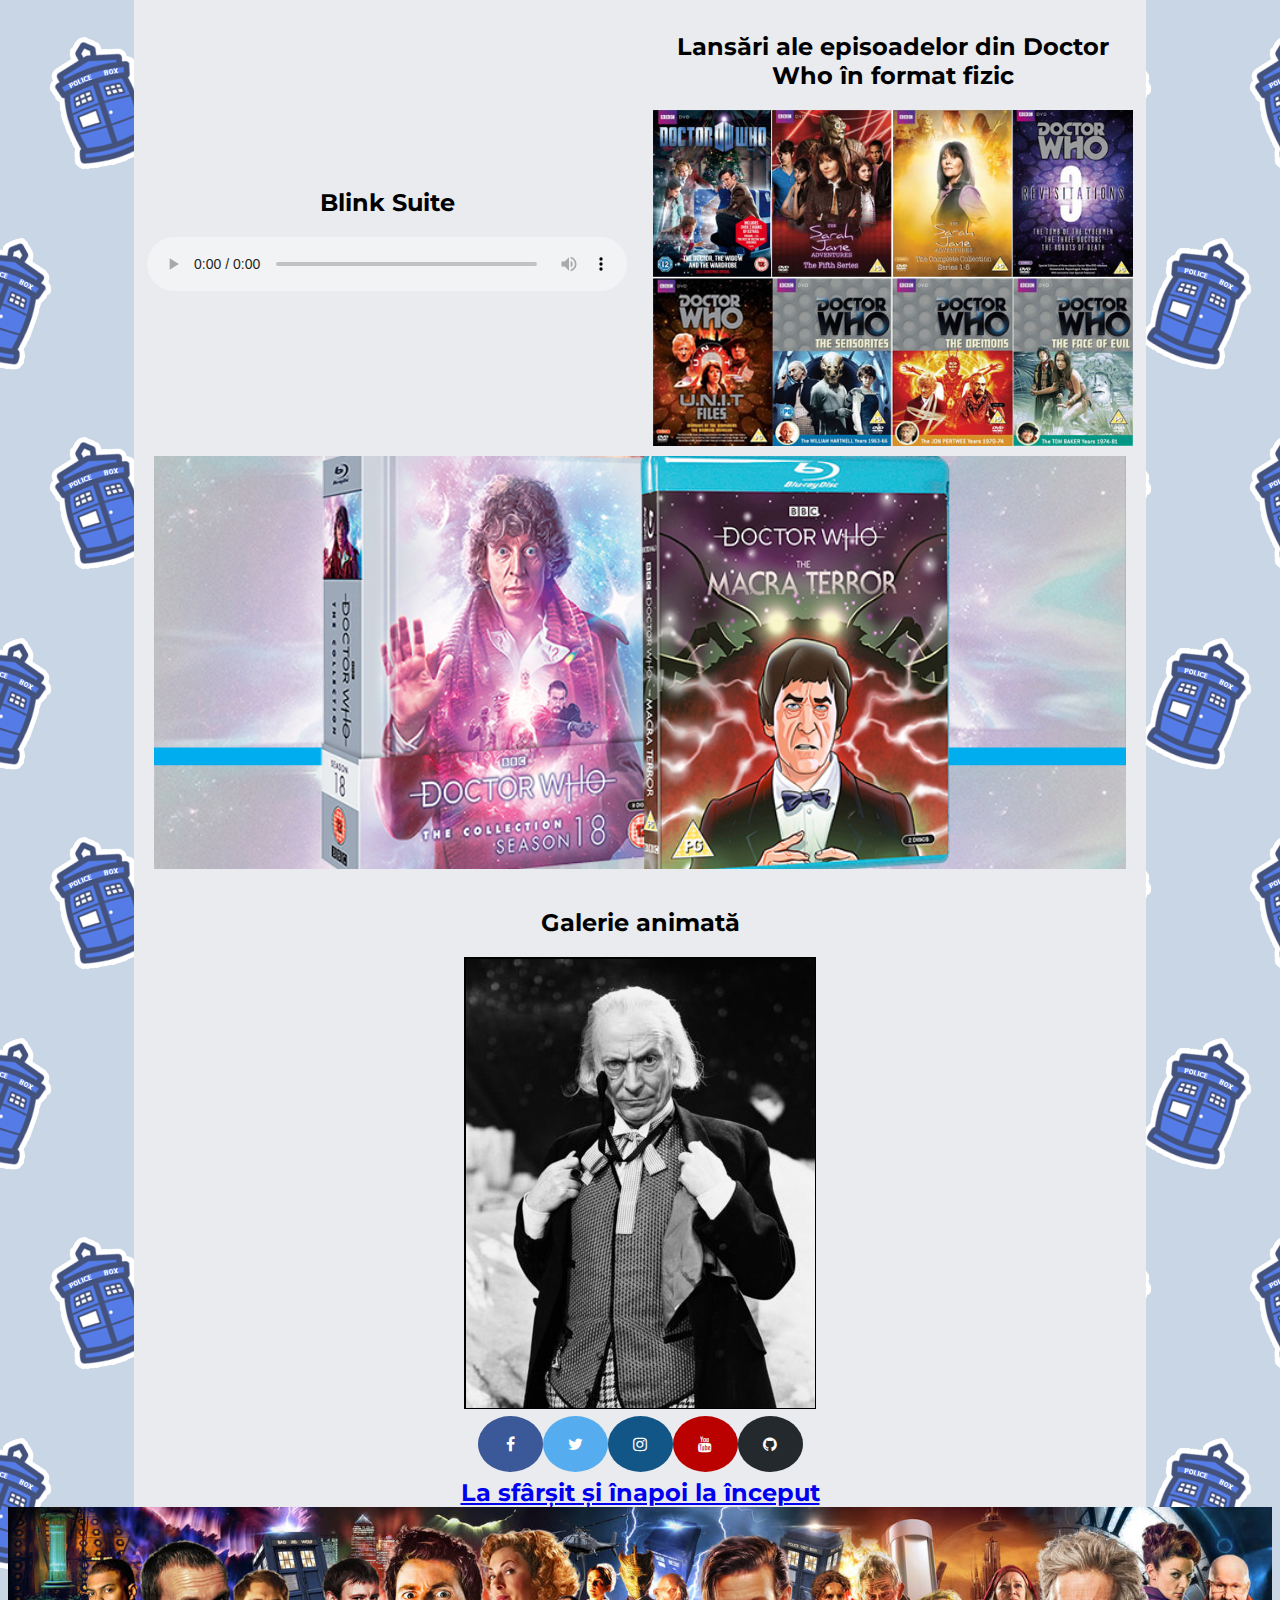
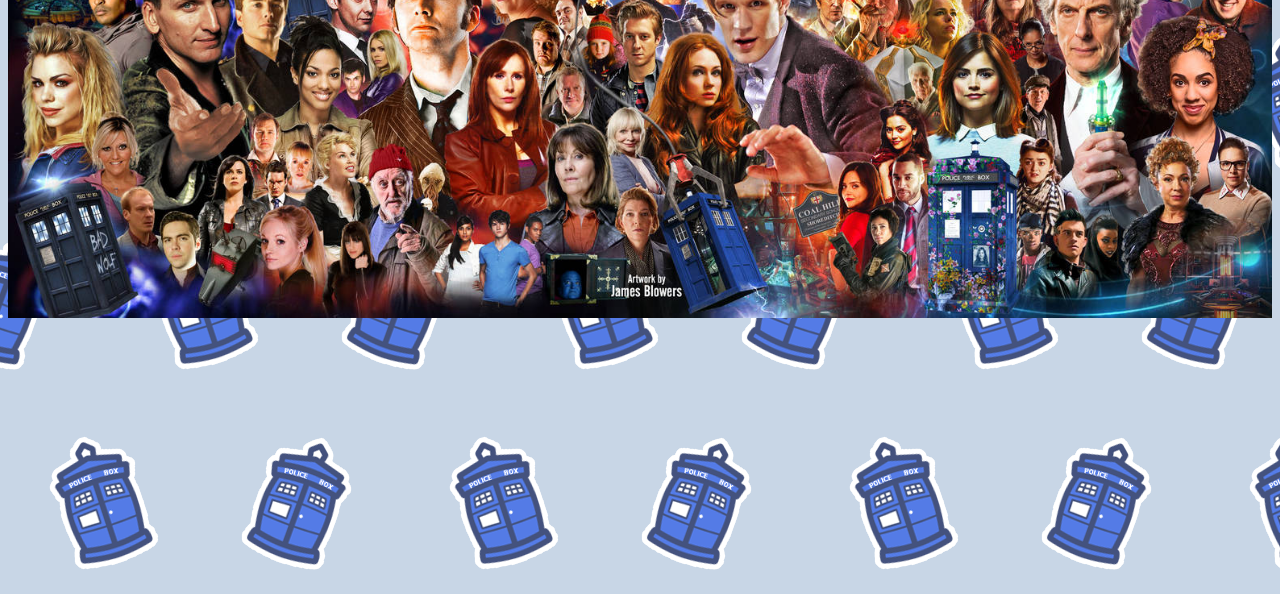
==== commit edb5e3ec: "transf" ====
--- a/index.html
+++ b/index.html
@@ -92,7 +92,7 @@
 					<div class="column">
 						<section id="Doctorii">
 							<h2> Doctorii de până acum </h2>
-							<img src="resurse/images/Doctorul.png" alt="Imagine cu încarnările Doctorului" title="Încarnările Doctorului">
+							<img src="resurse/images/Doctorul.jfif" alt="Imagine cu încarnările Doctorului" title="Încarnările Doctorului">
 						</section>
 					</div>
 					<div class="column">
@@ -116,16 +116,17 @@
 					<div class="column">
 						<section id="Lansari">
 							<h2> Lansări ale episoadelor din Doctor Who în format fizic </h2>
-							<img src="resurse/images/DVD-uri.jpg" alt="DVD-uri cu Doctor Who și spin-off-uri de-ale lui" title="DVD-uri">
+							<img src="resurse/images/DVD-uri.jpg" alt="DVD-uri cu Doctor Who și spin-off-uri de-ale lui" title="DVD-uri sc">
 						</section>
 					</div>
 				</div>
 					<div class="custompadding">
-						<img src="resurse/images/Blu-Ray.jpg" alt="Blu-Ray-uri cu Doctor Who" title="Blu-Ray-uri" class="center">
+						<img src="resurse/images/Blu-Ray.jpg" alt="Blu-Ray-uri cu Doctor Who" title="Blu-Ray-uri" class="center sc">
 					</div>
 				<section id="galerie-animata">
 					<h2> Galerie animată </h2>
 					<script src="resurse/js/sound.js"></script>
+					<audio id='mySound' src="resurse/audio/DoctorWhoTheme.mp3"></audio>
 					<div id="galeriedw" class="galerie" onmouseenter="PlaySound('mySound')" 
 														onmouseleave="StopSound('mySound')">
 						<div>
@@ -195,7 +196,7 @@
 							</figure>
 						</div>
 					</div>
-					<audio id='mySound' source src="resurse/audio/DoctorWhoTheme.mp3" type="audio/mpeg">
+					
 				</section>
 				<div class="socialmedia">
 					<a href="https://www.facebook.com/DoctorWho/" class="fa fa-facebook"></a>
--- a/resurse/css/csscomun.css
+++ b/resurse/css/csscomun.css
@@ -1,8 +1,8 @@
 
-html {
+html{
     font-size: 16px;
-    font-family: "Montserrat", Times, serif;
-	height: 100%;
+    font-family: 'Montserrat', serif;
+	min-height: 100%;
 	background-image: url('cssimages/Tardis.png');
 }
 h1, aside{
@@ -28,7 +28,7 @@
 	}
 	ul.menu>li, ul.menu>li>ul.submenu>li{
 		display:block;
-		font-size:1.8rem;
+		font-size:1.55rem;
 		font-weight:bold;
 		height:2rem;
 		line-height:2rem;
@@ -108,15 +108,14 @@
 		height: auto;
 	}
 	#coloane2>section,#coloane2>figure,#coloane2>p,#coloane2>video{
-		padding: 1.5vw;
 		min-width: 250px;
 		width: 100%;
 		height: auto;
 	}
 	.column{
 		width:50%;
-		padding-left: 1.5vw;
-		padding-right: 1.5vw;
+		padding-left: 1vw;
+		padding-right: 1vw;
 		box-sizing: border-box;
 	}
 	div#coloane{
@@ -148,6 +147,9 @@
 				margin-top: auto;
 				width: 61%;
 			}
+	.top:hover{
+		transform: scale(1.01);
+	}
 	header{
 		background-image: url('cssimages/dw-villains.jpeg');
 		background-repeat: repeat;
@@ -161,7 +163,6 @@
 		float:none;
 		text-align: center;
 		font-size: 1.5em;
-		text-decoration: none;
 	}
 /* -------------- facebook, twitter, instagram, youtube ----------- */
 			.socialmedia{
@@ -180,14 +181,12 @@
 			}
 			.fa:hover {
 			  opacity: 0.7;
-			  box-shadow: 0px 0px 15px 5px #F8F8FF;
-			}
-			/* Facebook */
+			  box-shadow: 0px 0px 15px 15px #F8F8FF;
+			}
 			.fa-facebook {
 			  background: #3B5998;
 			  color: white;
 			}
-			/* Twitter */
 			.fa-twitter {
 				background: #55ACEE;
 				color: white;
@@ -208,11 +207,19 @@
 		p{
 			float:none;
 			width:100%;
+			text-indent: 4.5vw;
+			text-align: justify;
 		}
 		img{
 			width:100%;
 			height: auto;
 		}
+		figure:hover{
+			transform: scale(1.01);
+		}
+		.sc:hover{
+			transform: scale(1.01);
+		}
 		audio{
 			width: 100%;
 		}
@@ -226,4 +233,8 @@
 		}
 		h1{ 
 			margin-top:2rem;
-		}+		}
+		
+		
+		
+		--- a/resurse/css/csscomunSmall.css
+++ b/resurse/css/csscomunSmall.css
@@ -2,8 +2,8 @@
 	margin-top:2.5rem;
 }
 main{
-padding-left: 1vw;
-padding-right: 1vw;
+padding-left: 2vw;
+padding-right: 2vw;
 }
 div#coloane{
 	display: block;
@@ -14,19 +14,29 @@
 .column{
 	width:100%;
 	padding-left: 3vw;
+	padding-right: 3vw;
 	box-sizing: border-box;
 }
 ul.menu>li, ul.menu>li>ul.submenu>li{
-	font-size:1.1rem;
+	font-size:1rem;
 	height:1.25rem;
 	line-height:1.25rem;
 	text-align:center;		
 	list-style-type:none;
 	overflow:hidden;
 }
-footer{
-	display:block;
+ul.menu>li>ul.dwg>li:nth-of-type(5){
+	display: none;
+}
+figure:hover{
+			transform: none;
+		}
+.sc:hover{
+		transform: none;
 }
 #galeriedw{
 	display: none;
+}
+p{
+	font-size: 1.2em;
 }--- a/resurse/css/index.css
+++ b/resurse/css/index.css
@@ -1,5 +1,10 @@
 #Imagine img{
 	border-radius: 20px;
+	box-shadow: 0px 0px 25px 0px;
+}
+#Doctorii img{
+	border-radius: 20px;
+	box-shadow: 0px 0px 25px 0px;
 }
 .galerie{
 	width:350px;
@@ -83,6 +88,7 @@
 #galeriedw figure:nth-of-type(1){
 	animation-delay:91s;
 }
+
 /*cum calculam timpii:
 - avem 14 poze; vrem pentru fiecare un timp de afisare de 2 secunde si o trecere spre urmatoarea poza de 1 secunda
 - rezulta 3 secunde pentru fiecare imagine
@@ -100,4 +106,19 @@
 	92.85999999%{opacity:1;transform:skewX(0deg);z-index:-1;}	
 	92.86%{z-index:0;}/*setez z-index la 0 ca sa revina la ordinea normala de afisare*/
 	100%{opacity:1;z-index:0;}
+}
+
+
+
+
+
+
+
+
+
+
+@media screen and (min-width:350px) and (max-width:499px){
+	#galerie-animata:after{
+		content:"Animația nu se afișează pe mobil, dar pe PC sau laptop e magnifică.";
+	}
 }